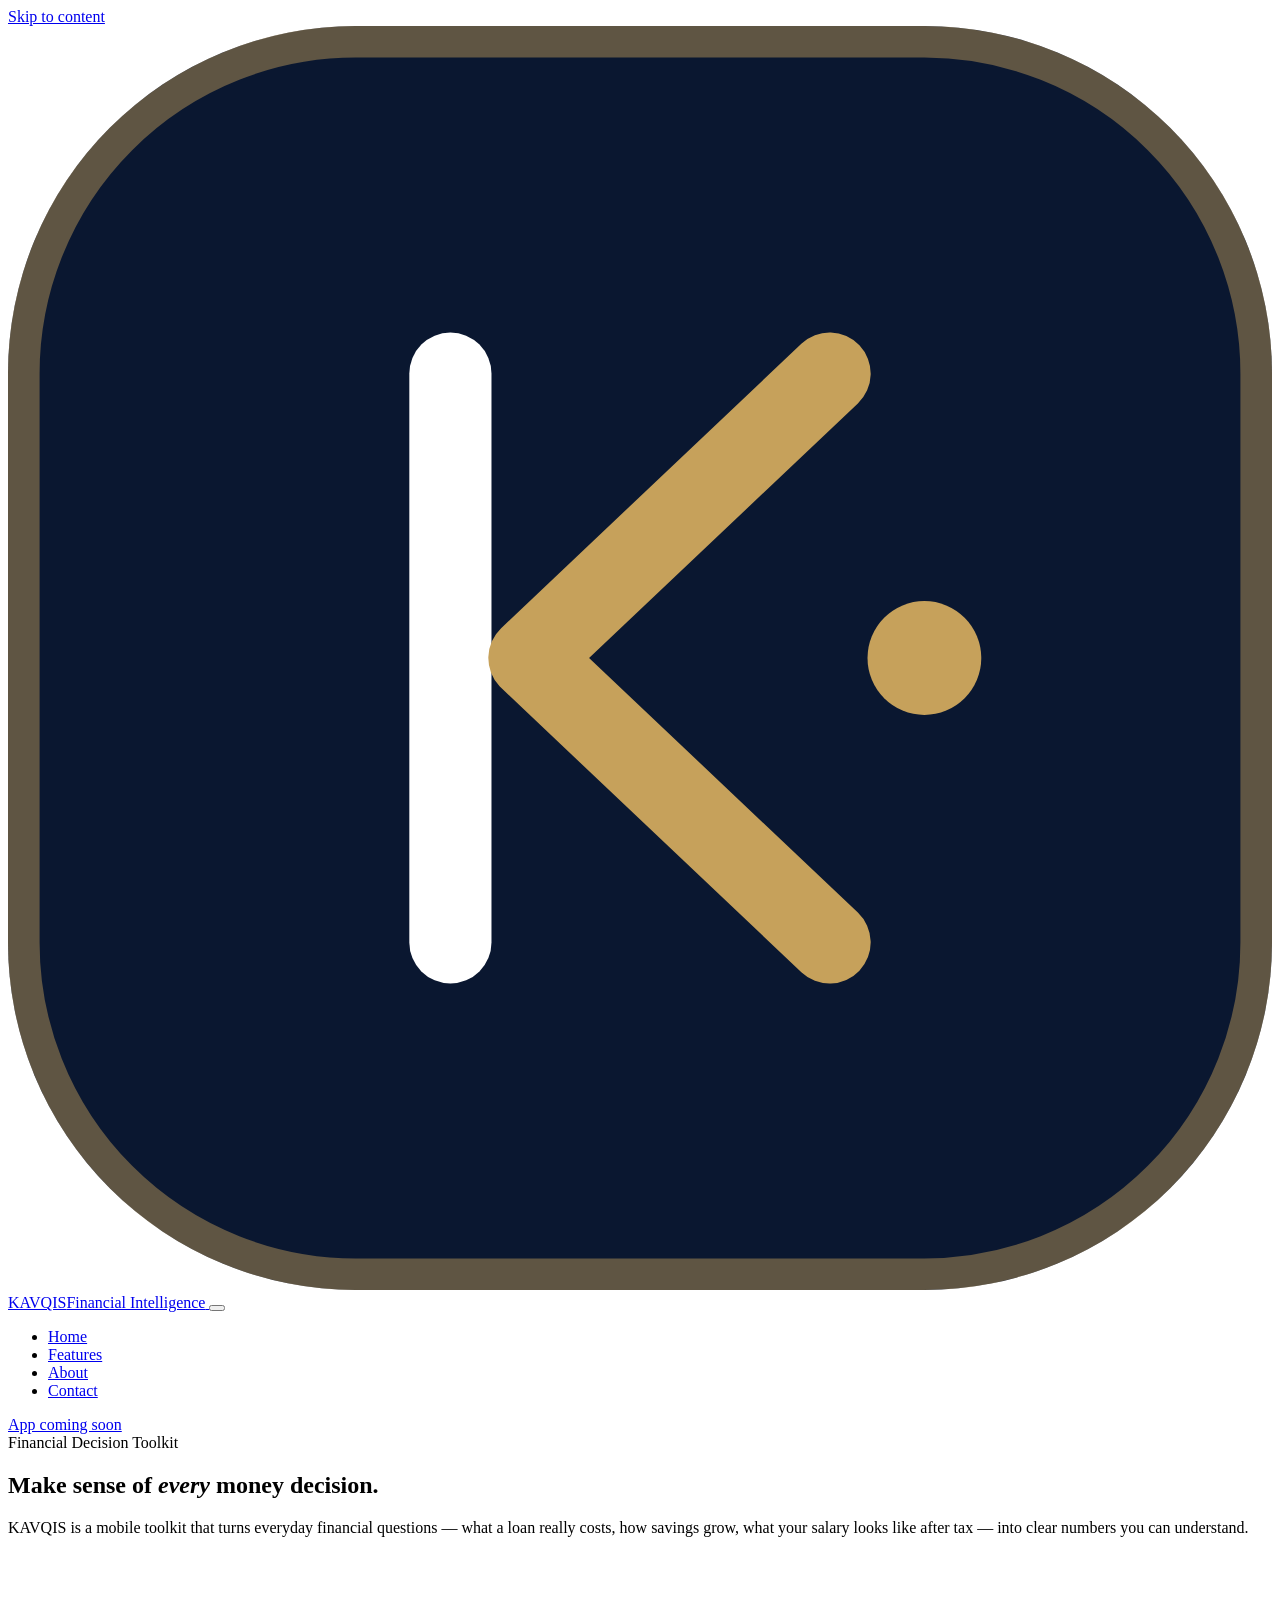
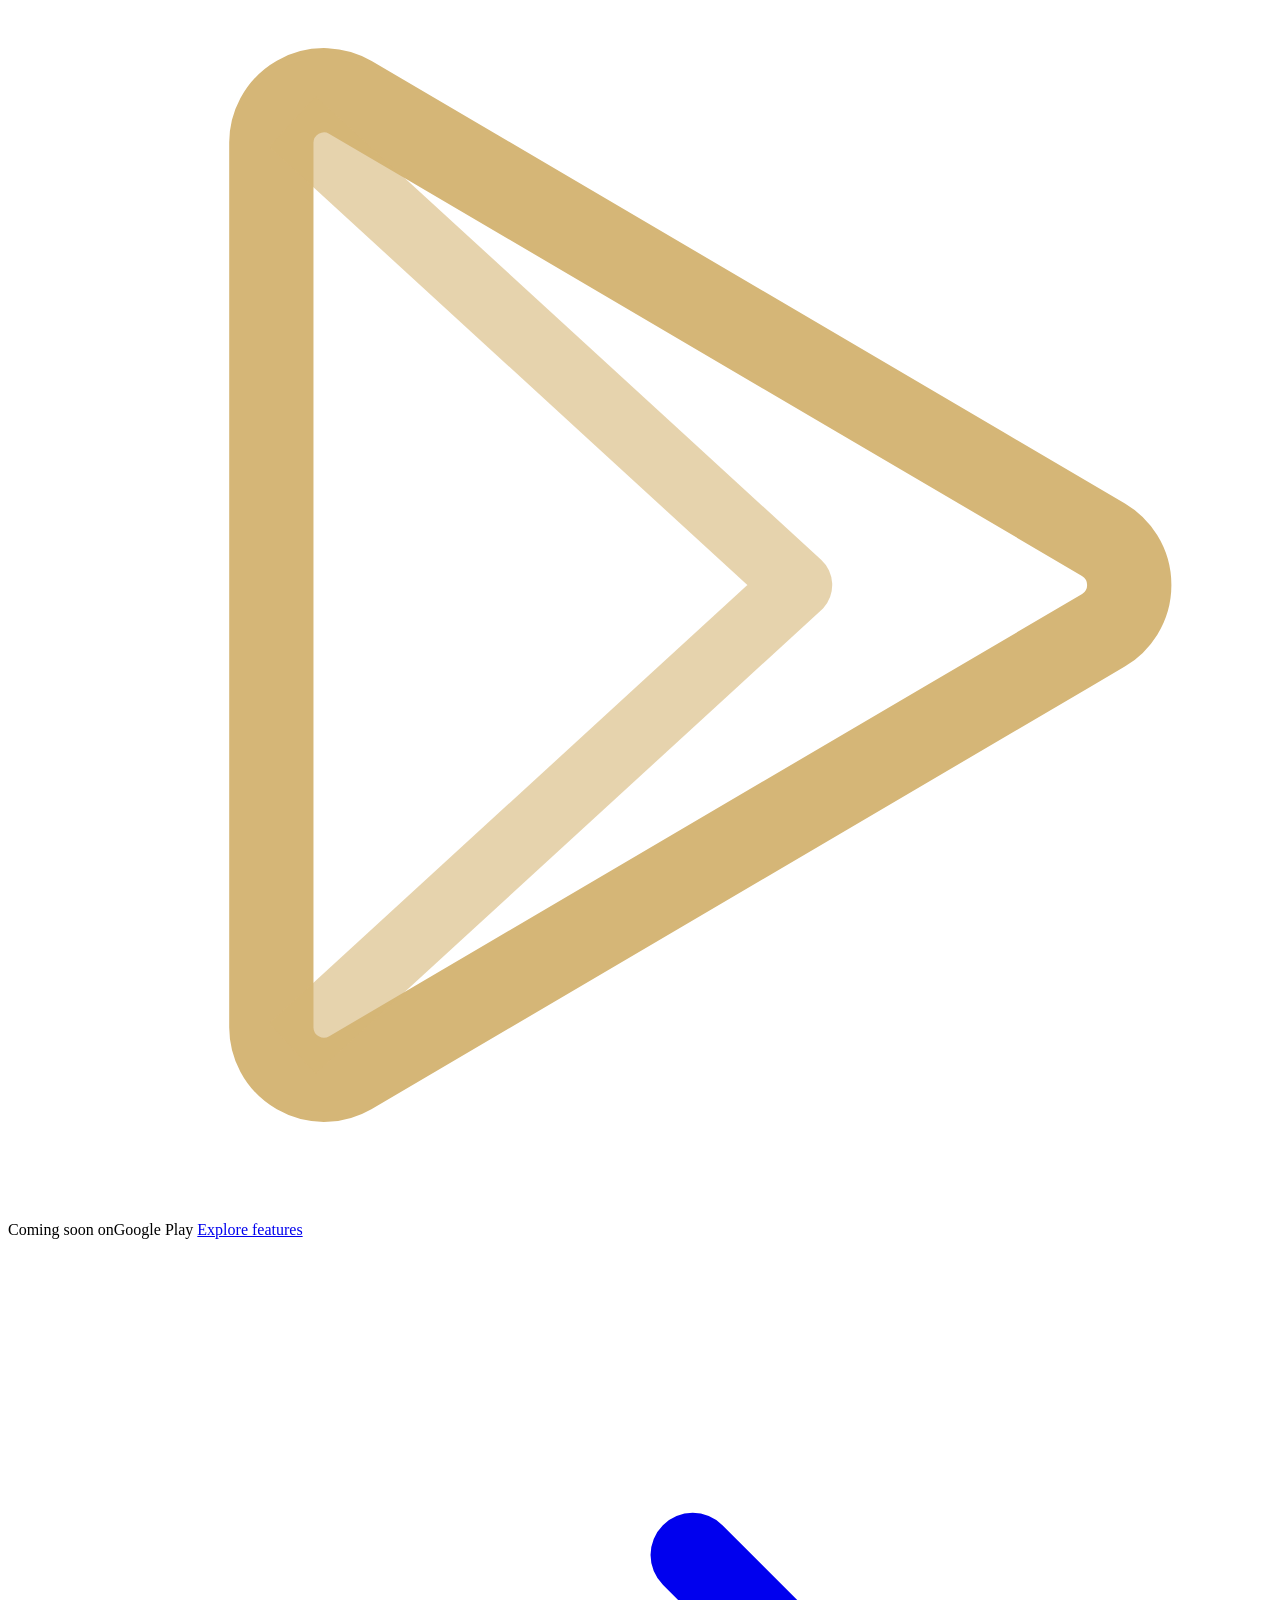
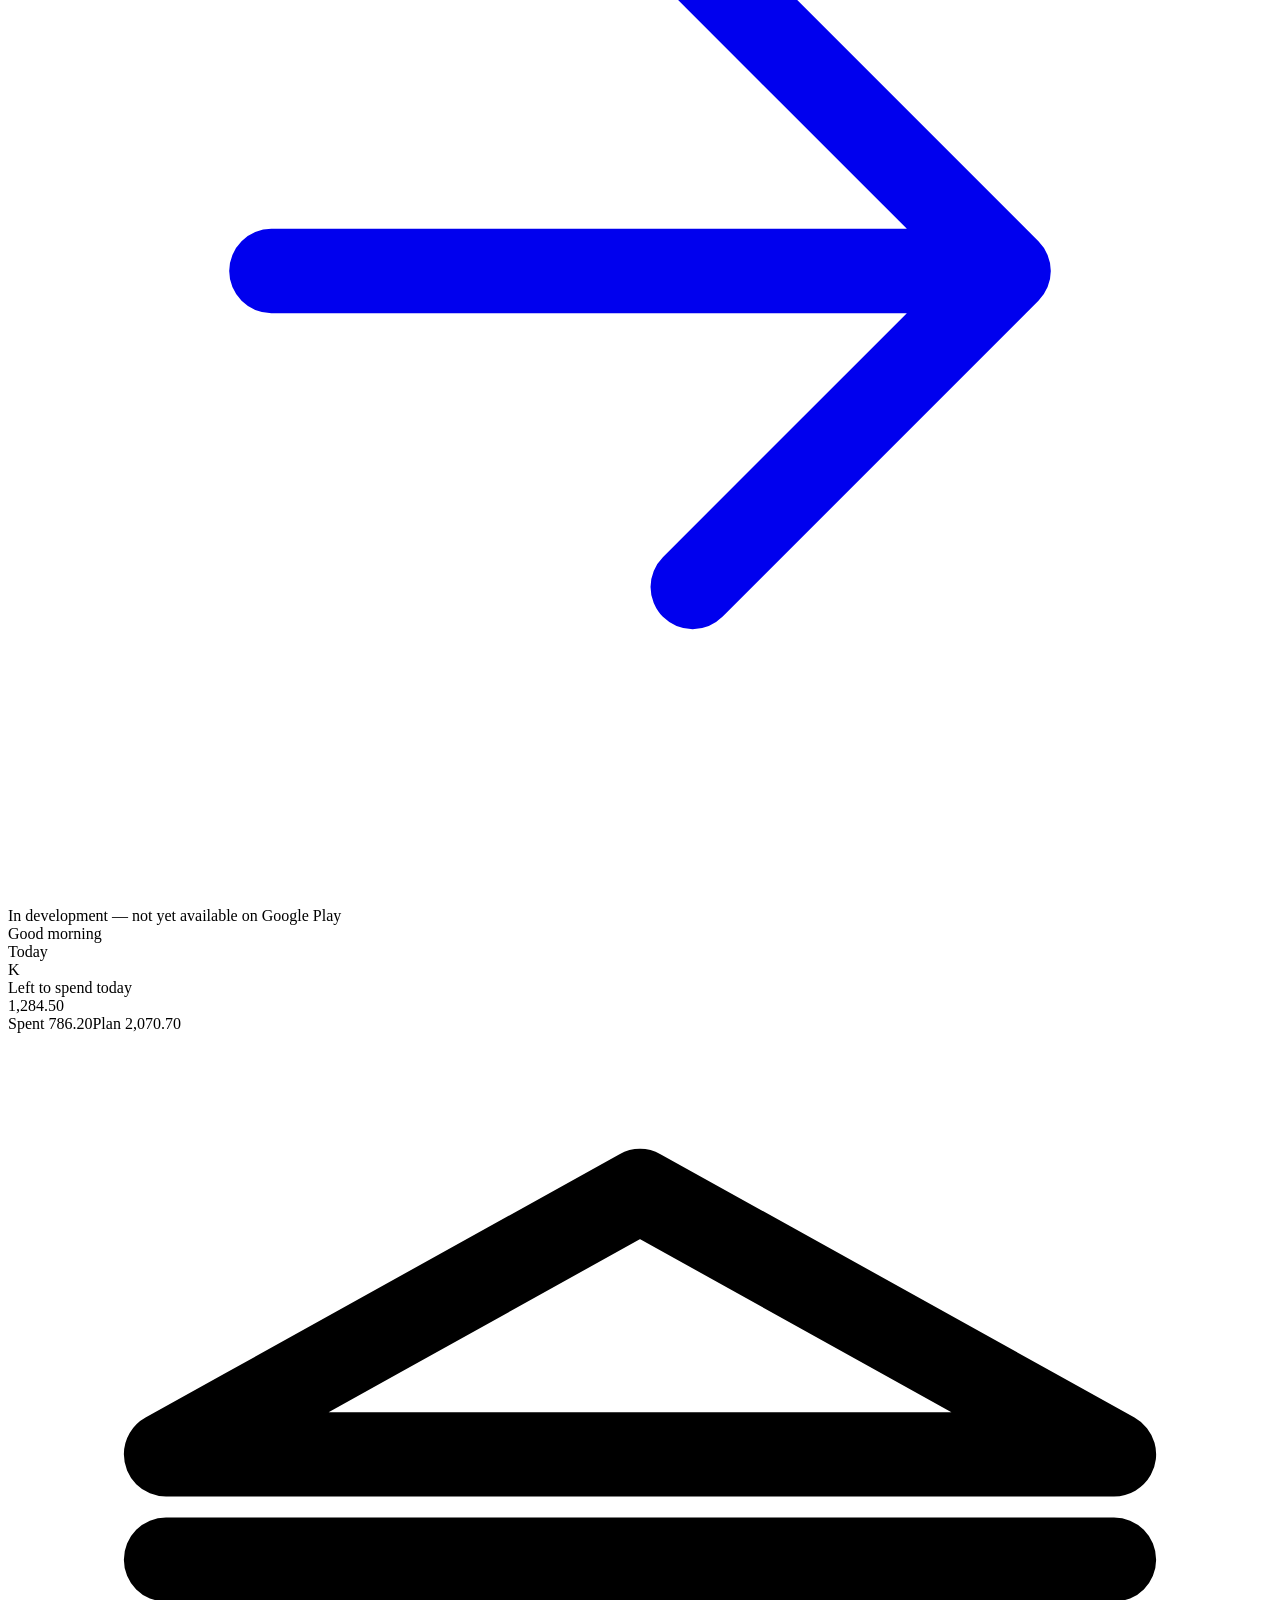
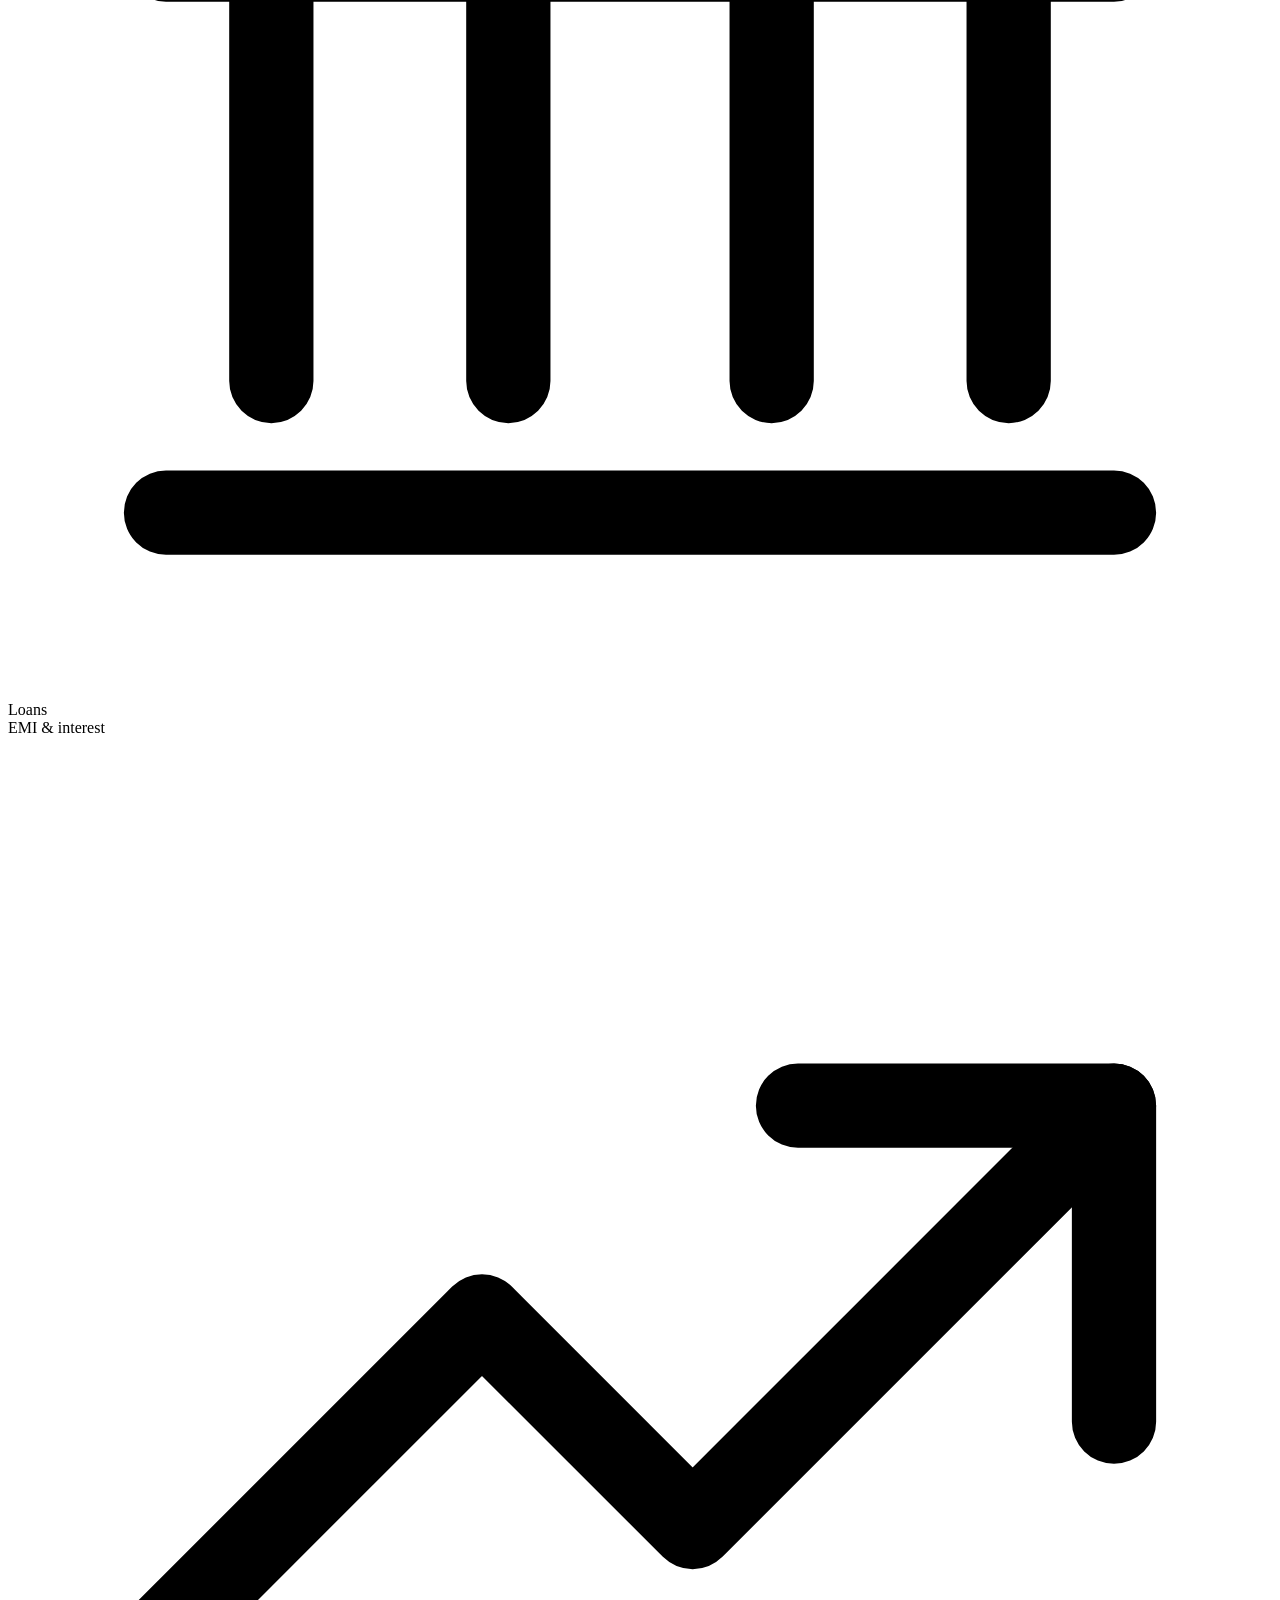
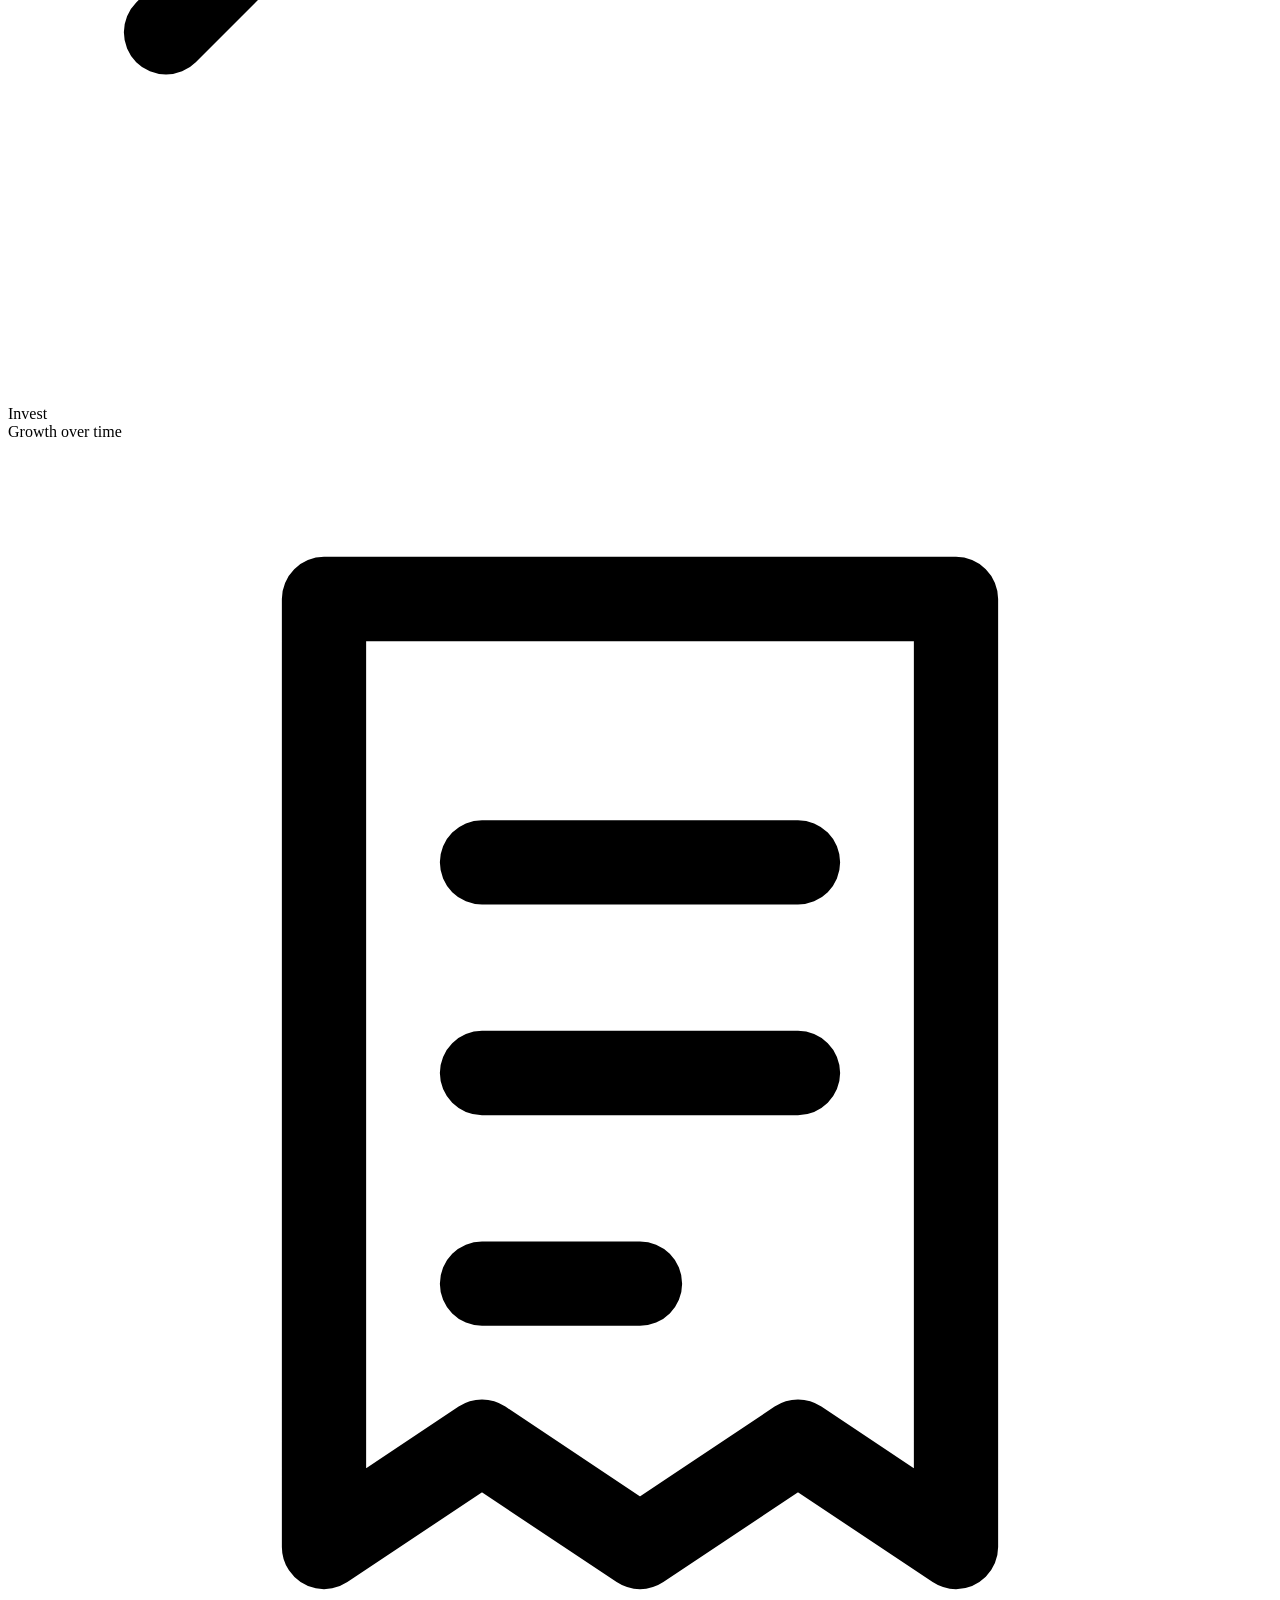
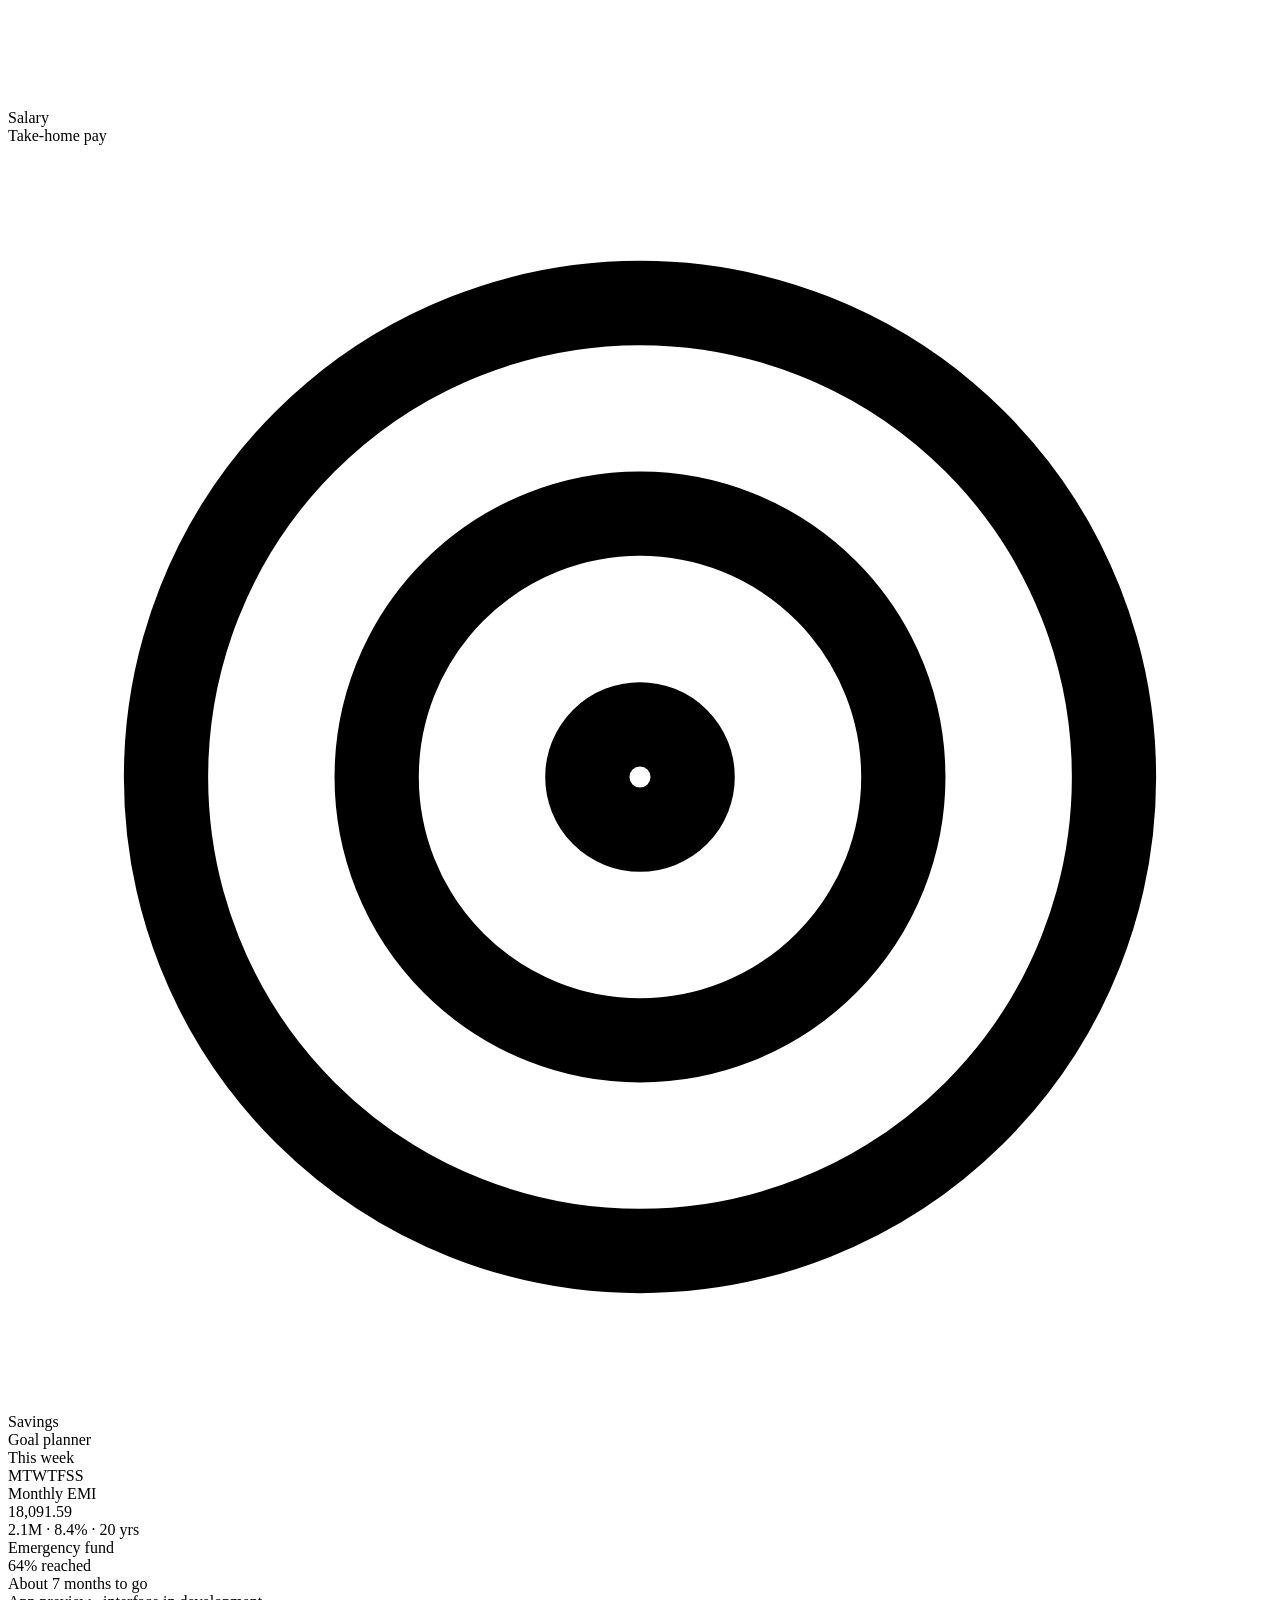
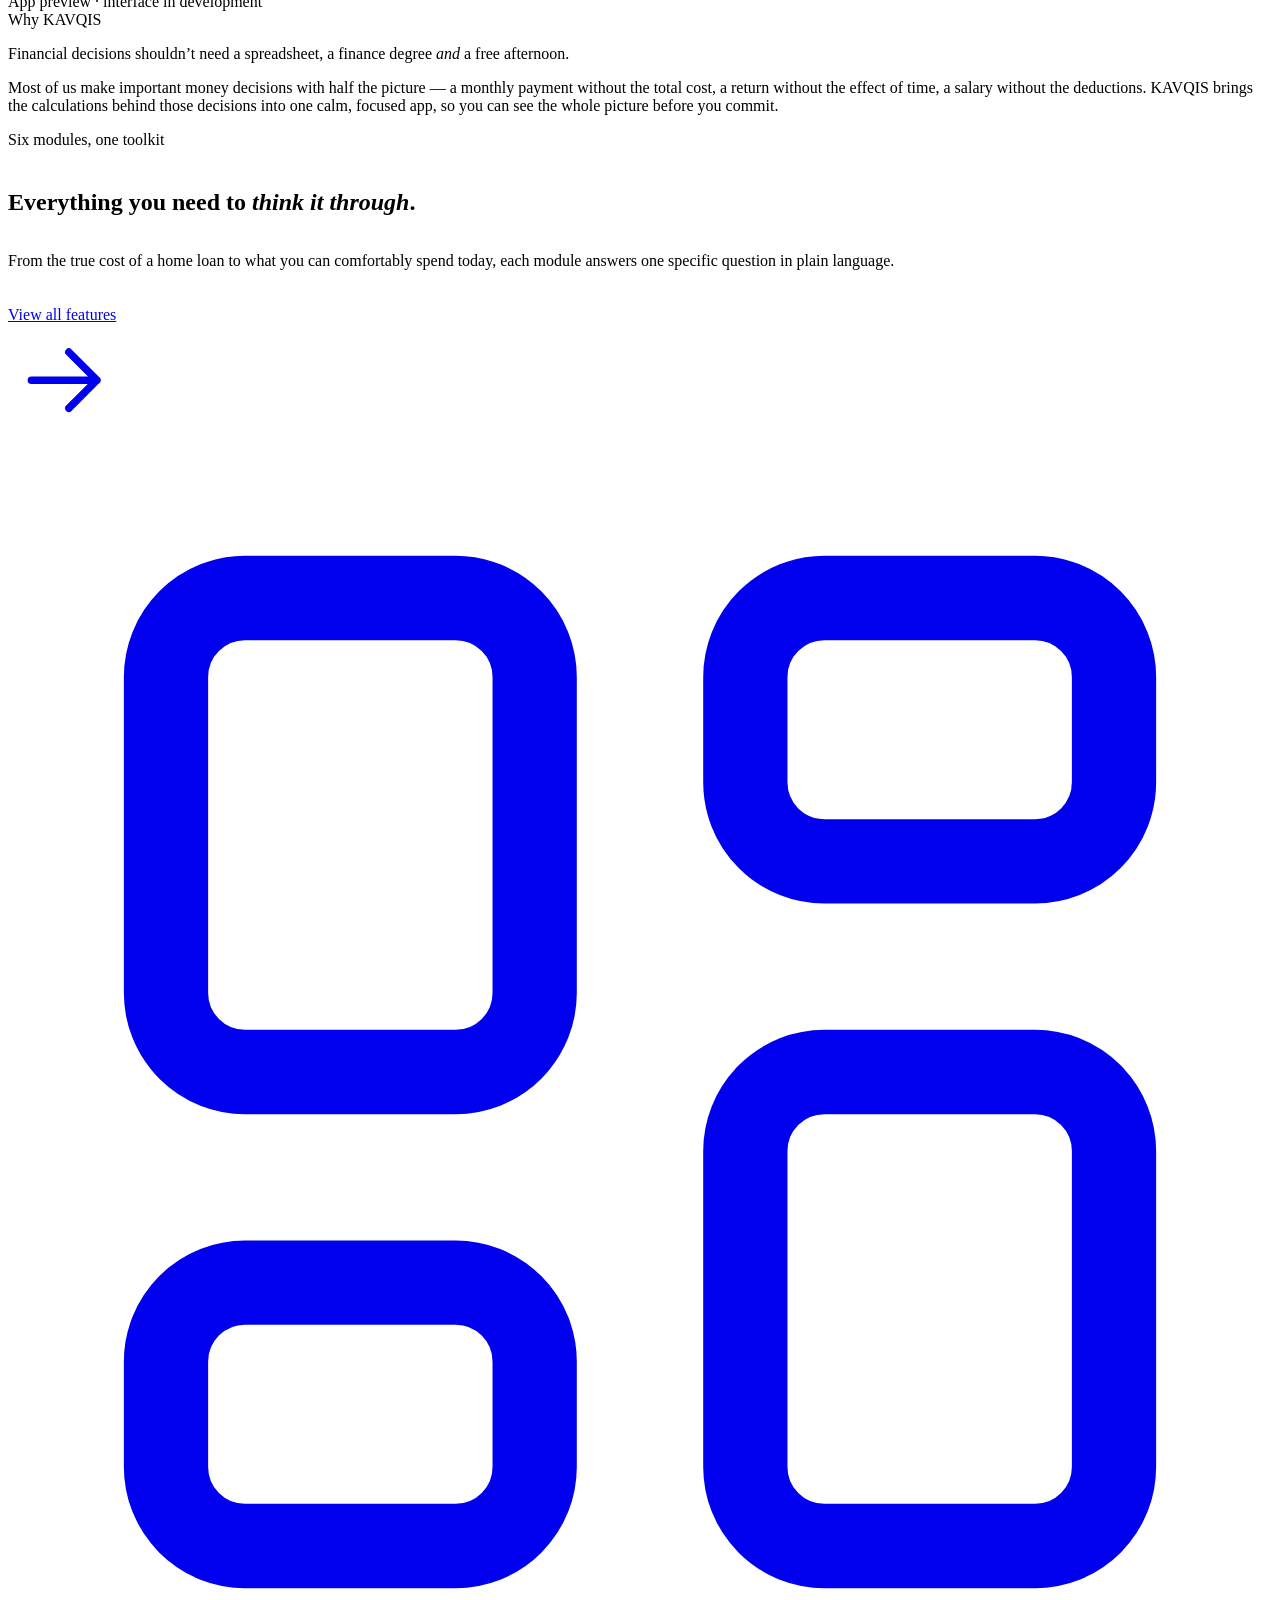
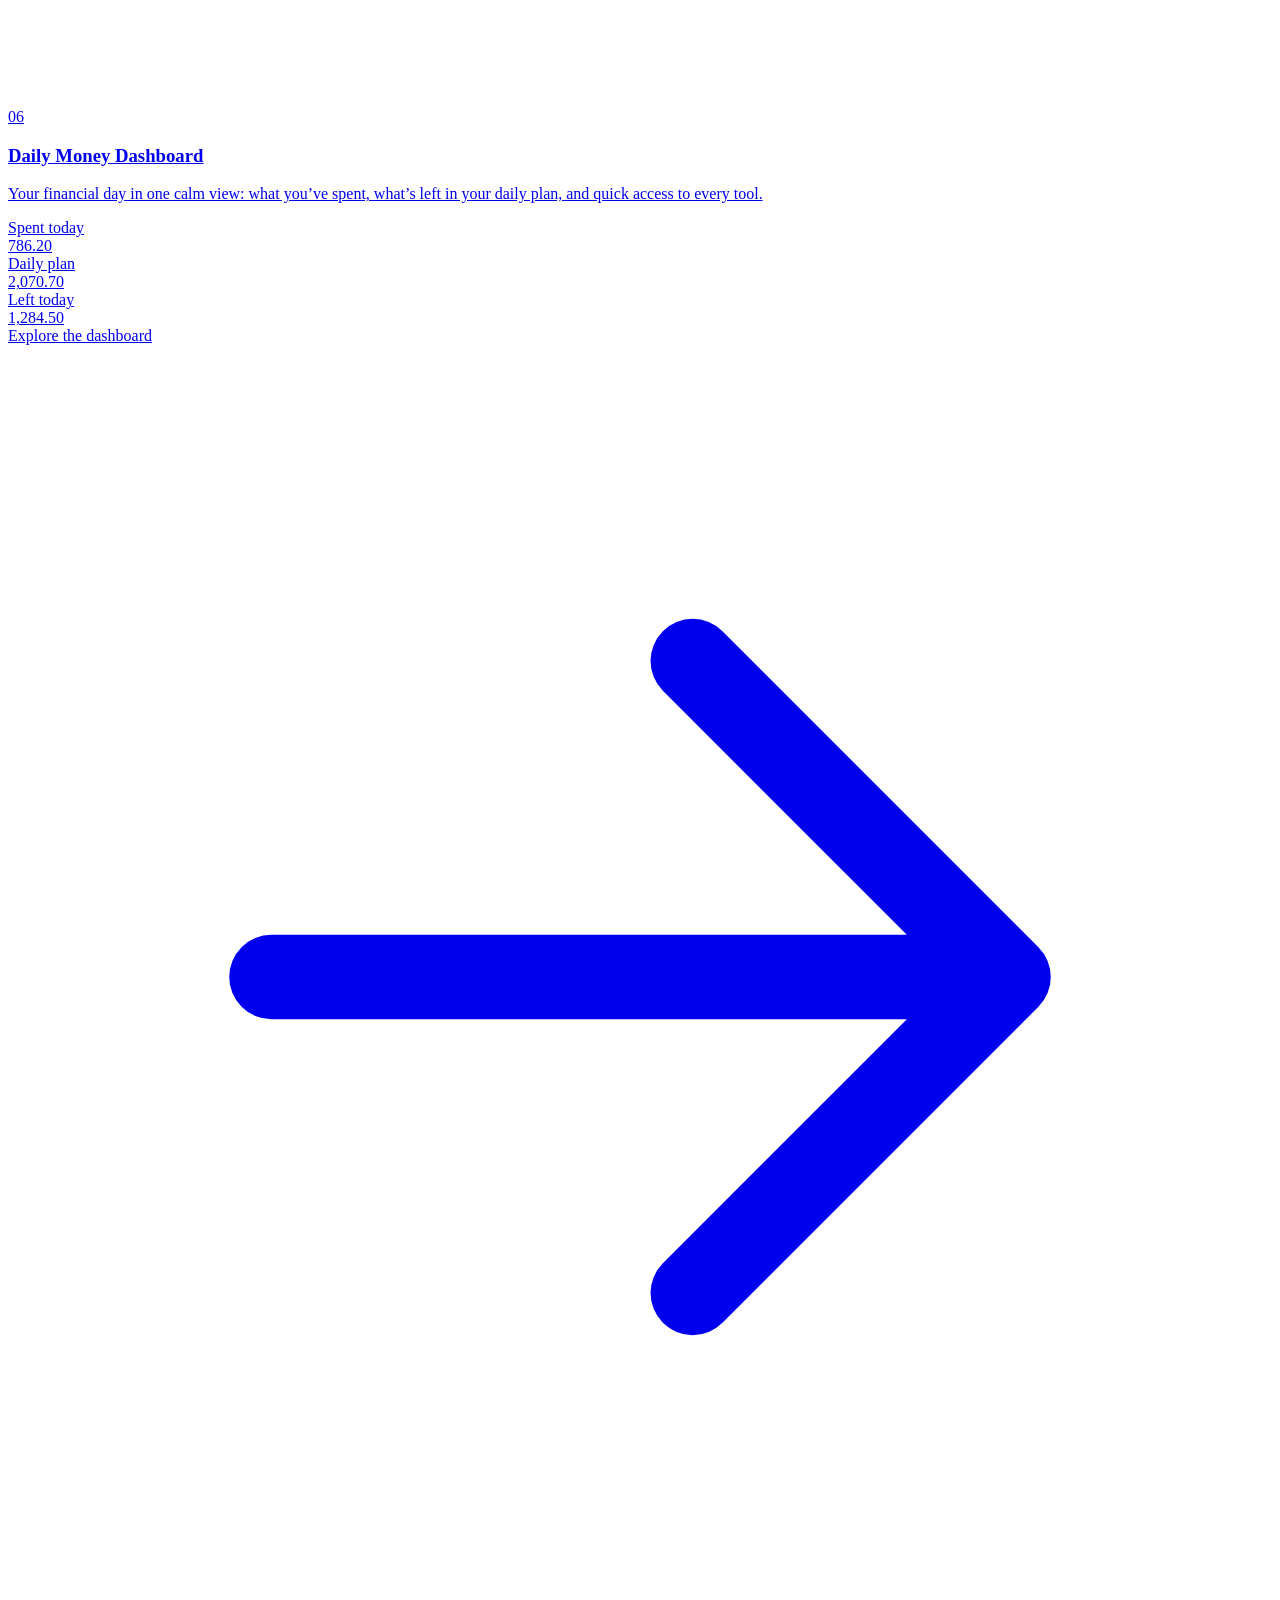
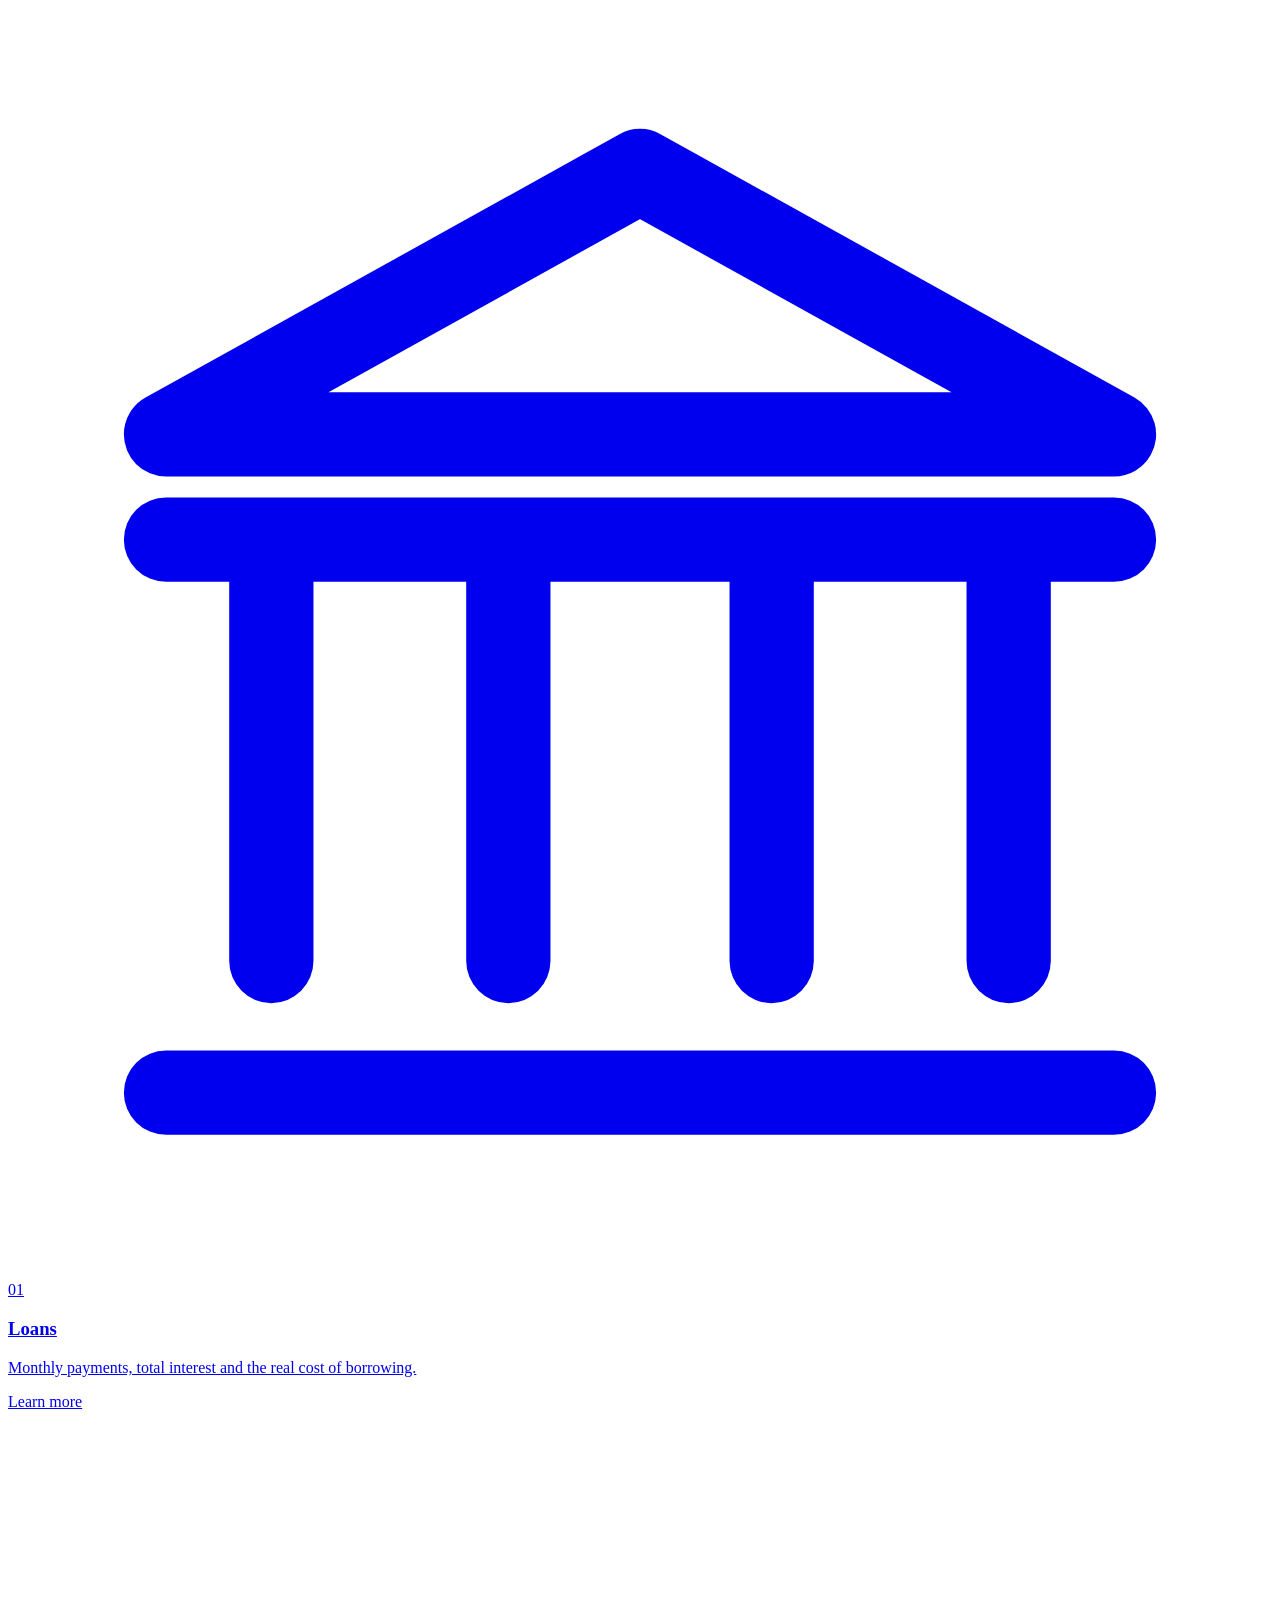
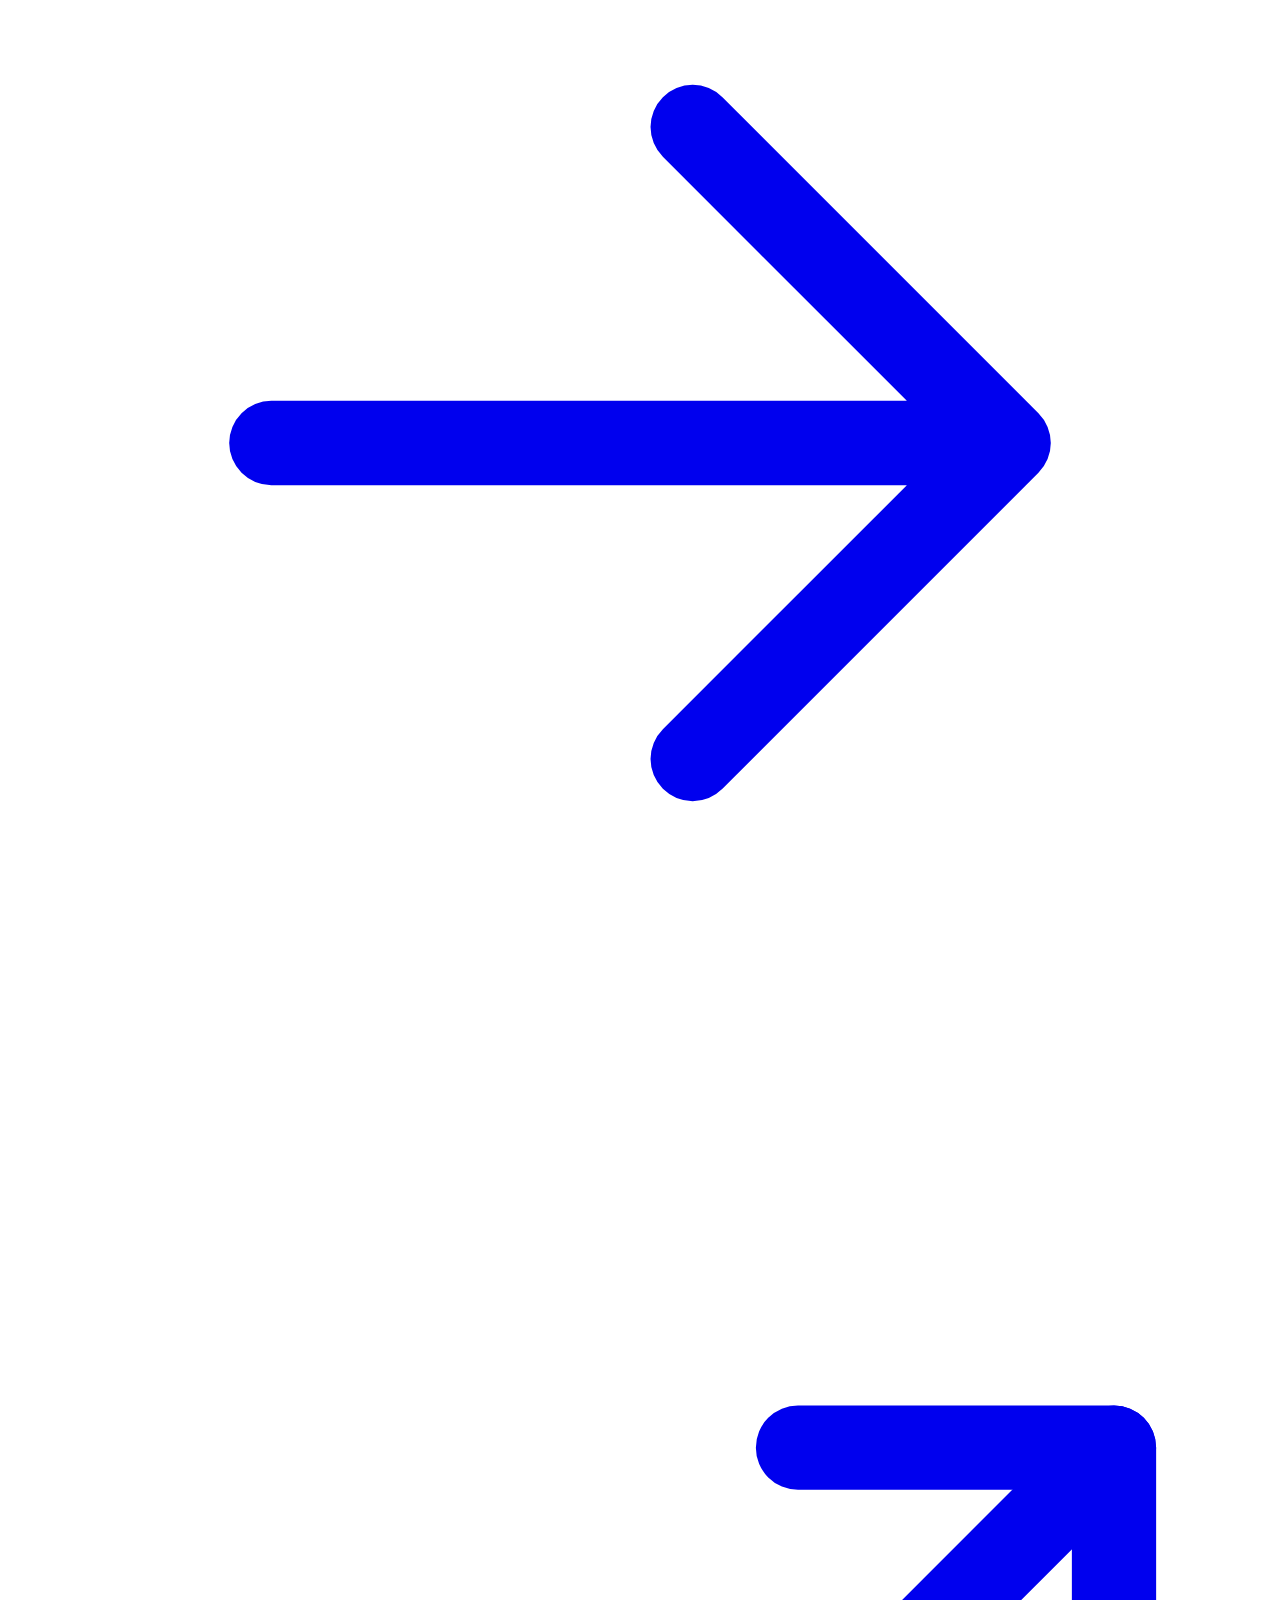
==== public/index.html @ 4e025ca1 "Initial commit via Netlify [skip ci]" ====
<!doctype html>
<html lang="en">
<head>
  <meta charset="utf-8">
  <meta name="viewport" content="width=device-width, initial-scale=1">
  <title>KAVQIS — Financial Intelligence | Financial Decision Toolkit</title>
  <meta name="description" content="KAVQIS is a Financial Decision Toolkit mobile app that helps you understand everyday financial decisions — loans, investments, salary and tax, savings and daily spending.">
  <link rel="canonical" href="https://kavqis-website.netlify.app/">
  <meta name="theme-color" content="#0a1730">
  <meta name="author" content="KAVQIS">
  <meta property="og:type" content="website">
  <meta property="og:site_name" content="KAVQIS">
  <meta property="og:title" content="KAVQIS — Financial Intelligence | Financial Decision Toolkit">
  <meta property="og:description" content="KAVQIS is a Financial Decision Toolkit mobile app that helps you understand everyday financial decisions — loans, investments, salary and tax, savings and daily spending.">
  <meta property="og:url" content="https://kavqis-website.netlify.app/">
  <meta property="og:locale" content="en">
  <meta name="twitter:card" content="summary">
  <meta name="twitter:title" content="KAVQIS — Financial Intelligence | Financial Decision Toolkit">
  <meta name="twitter:description" content="KAVQIS is a Financial Decision Toolkit mobile app that helps you understand everyday financial decisions — loans, investments, salary and tax, savings and daily spending.">
  <link rel="icon" href="/assets/favicon.svg" type="image/svg+xml">
  <link rel="preconnect" href="https://fonts.googleapis.com">
  <link rel="preconnect" href="https://fonts.gstatic.com" crossorigin>
  <link rel="stylesheet" href="https://fonts.googleapis.com/css2?family=Hanken+Grotesk:wght@400;500;600;700&family=IBM+Plex+Mono:wght@400;500&family=Instrument+Serif:ital@0;1&display=swap">
  <link rel="stylesheet" href="/assets/css/styles.css">
  <script>document.documentElement.classList.add("js");</script>
  <script src="/assets/js/main.js" defer></script>
  <script type="application/ld+json">
  {"@context":"https://schema.org","@graph":[
    {"@type":"Organization","@id":"https://kavqis-website.netlify.app/#organization","name":"KAVQIS","slogan":"Financial Intelligence","url":"https://kavqis-website.netlify.app/","email":"hellokavqis@gmail.com","logo":"https://kavqis-website.netlify.app/assets/favicon.svg"},
    {"@type":"WebSite","@id":"https://kavqis-website.netlify.app/#website","name":"KAVQIS","url":"https://kavqis-website.netlify.app/","publisher":{"@id":"https://kavqis-website.netlify.app/#organization"}}
  ]}
  </script>
</head>
<body>
<a class="skip-link" href="#main">Skip to content</a>
<header class="site-header">
  <div class="container">
    <a class="brand" href="/" aria-label="KAVQIS — Financial Intelligence, home">
      <svg class="brand__mark" viewBox="0 0 40 40" aria-hidden="true"><rect width="40" height="40" rx="11" fill="#0a1730"/><rect x="0.5" y="0.5" width="39" height="39" rx="10.5" fill="none" stroke="#c6a15b" stroke-opacity=".45"/><path d="M14 11v18" stroke="#ffffff" stroke-width="2.6" stroke-linecap="round"/><path d="M26 11 16.5 20 26 29" fill="none" stroke="#c6a15b" stroke-width="2.6" stroke-linecap="round" stroke-linejoin="round"/><circle cx="29" cy="20" r="1.8" fill="#c6a15b"/></svg>
      <span class="brand__text"><span class="brand__name">KAVQIS</span><span class="brand__tag">Financial Intelligence</span></span>
    </a>
    <button class="nav-toggle" type="button" aria-expanded="false" aria-controls="site-nav" aria-label="Open menu"><span></span><span></span><span></span></button>
    <nav class="nav" id="site-nav" aria-label="Main">
      <ul class="nav__list">
        <li><a class="nav__link" href="/" aria-current="page">Home</a></li>
        <li><a class="nav__link" href="/features">Features</a></li>
        <li><a class="nav__link" href="/about">About</a></li>
        <li><a class="nav__link" href="/contact">Contact</a></li>
      </ul>
      <a class="btn btn--gold nav__cta" href="/#get-the-app">App coming soon</a>
    </nav>
  </div>
</header>
<main id="main">
<section class="hero" aria-labelledby="hero-title">
  <div class="hero__bg" aria-hidden="true"></div>
  <div class="hero__grid-lines" aria-hidden="true"></div>
  <div class="container">
    <div class="hero__copy">
      <span class="eyebrow load-in" style="--i:0">Financial Decision Toolkit</span>
      <h1 class="display h1 hero__title" id="hero-title">
        <span class="line load-in" style="--i:1">Make sense</span>
        <span class="line load-in" style="--i:2">of <em>every</em></span>
        <span class="line load-in" style="--i:3">money decision.</span>
      </h1>
      <p class="lead load-in" style="--i:4">KAVQIS is a mobile toolkit that turns everyday financial questions — what a loan really costs, how savings grow, what your salary looks like after tax — into clear numbers you can understand.</p>
      <div class="hero__actions load-in" style="--i:5">
        <a class="play-badge is-soon" data-play-link aria-disabled="true" aria-label="KAVQIS is coming soon to Google Play">
  <!-- Google Play placeholder: set PLAY_STORE_URL in /assets/js/main.js to make this a live link -->
  <svg class="play-badge__icon" viewBox="0 0 24 24" aria-hidden="true"><path d="M5 3.6v16.8a1 1 0 0 0 1.5.86l14.3-8.4a1 1 0 0 0 0-1.72L6.5 2.74A1 1 0 0 0 5 3.6z" fill="none" stroke="#d5b677" stroke-width="1.6" stroke-linejoin="round"/><path d="M5.4 3.2 15 12l-9.6 8.8" fill="none" stroke="#d5b677" stroke-width="1.3" stroke-linejoin="round" opacity=".6"/></svg>
  <span class="play-badge__text"><span class="play-badge__top">Coming soon on</span><span class="play-badge__main">Google Play</span></span>
</a>
        <a class="btn btn--ghost" href="/features">Explore features <svg class="arrow" viewBox="0 0 24 24" fill="none" stroke="currentColor" stroke-width="1.6" stroke-linecap="round" stroke-linejoin="round" aria-hidden="true"><path d="M5 12h14M13 6l6 6-6 6"/></svg></a>
      </div>
      <span class="availability-note load-in" style="--i:6" data-play-note>In development — not yet available on Google Play</span>
    </div>

    <div class="device-stage load-in" style="--i:3" aria-label="Illustrative preview of the KAVQIS app's daily dashboard" role="img">
      <div class="device-stage__ring" aria-hidden="true"></div>
      <div class="phone" aria-hidden="true">
        <div class="phone__screen">
          <div class="phone__notch"></div>
          <div class="app-top">
            <div>
              <div class="app-top__hello">Good morning</div>
              <div class="app-top__title">Today</div>
            </div>
            <div class="app-avatar">K</div>
          </div>
          <div class="app-card app-card--gold">
            <div class="app-label">Left to spend today</div>
            <div class="app-big"><span data-count="1284.5" data-digits="2">1,284.50</span></div>
            <div class="app-meter"><span></span></div>
            <div class="app-meter-legend"><span>Spent 786.20</span><span>Plan 2,070.70</span></div>
          </div>
          <div class="app-grid">
            <div class="app-tile"><div class="app-tile__icon"><svg viewBox="0 0 24 24" fill="none" stroke="currentColor" stroke-width="1.6" stroke-linecap="round" stroke-linejoin="round" aria-hidden="true"><path d="M3 10h18M5 10v8M9.5 10v8M14.5 10v8M19 10v8M3 20.5h18M12 3l9 5H3z"/></svg></div><div class="app-tile__name">Loans</div><div class="app-tile__hint">EMI &amp; interest</div></div>
            <div class="app-tile"><div class="app-tile__icon"><svg viewBox="0 0 24 24" fill="none" stroke="currentColor" stroke-width="1.6" stroke-linecap="round" stroke-linejoin="round" aria-hidden="true"><path d="M3 17l6-6 4 4 8-8"/><path d="M15 7h6v6"/></svg></div><div class="app-tile__name">Invest</div><div class="app-tile__hint">Growth over time</div></div>
            <div class="app-tile"><div class="app-tile__icon"><svg viewBox="0 0 24 24" fill="none" stroke="currentColor" stroke-width="1.6" stroke-linecap="round" stroke-linejoin="round" aria-hidden="true"><path d="M6 3h12v18l-3-2-3 2-3-2-3 2z"/><path d="M9 8h6M9 12h6M9 16h3"/></svg></div><div class="app-tile__name">Salary</div><div class="app-tile__hint">Take-home pay</div></div>
            <div class="app-tile"><div class="app-tile__icon"><svg viewBox="0 0 24 24" fill="none" stroke="currentColor" stroke-width="1.6" stroke-linecap="round" stroke-linejoin="round" aria-hidden="true"><circle cx="12" cy="12" r="9"/><circle cx="12" cy="12" r="5"/><circle cx="12" cy="12" r="1"/></svg></div><div class="app-tile__name">Savings</div><div class="app-tile__hint">Goal planner</div></div>
          </div>
          <div class="app-card">
            <div class="app-label">This week</div>
            <div class="app-bars"><span></span><span></span><span></span><span></span><span></span><span></span><span></span></div>
            <div class="app-days"><span>M</span><span>T</span><span>W</span><span>T</span><span>F</span><span>S</span><span>S</span></div>
          </div>
        </div>
      </div>
      <div class="float-card float-card--a" aria-hidden="true">
        <div class="float-card__label">Monthly EMI</div>
        <div class="float-card__value">18,091.59</div>
        <div class="float-card__sub">2.1M · 8.4% · 20 yrs</div>
      </div>
      <div class="float-card float-card--b" aria-hidden="true">
        <div class="float-card__label">Emergency fund</div>
        <div class="float-card__value">64% reached</div>
        <span class="float-card__chip">About 7 months to go</span>
      </div>
      <div class="device-caption">App preview · interface in development</div>
    </div>
  </div>
</section>

<section class="section--navy statement" aria-labelledby="why-title">
  <div class="navy-texture" aria-hidden="true"></div>
  <div class="container statement__inner">
    <div class="reveal"><span class="eyebrow" id="why-title">Why KAVQIS</span></div>
    <div>
      <p class="statement__quote reveal">Financial decisions shouldn’t need a spreadsheet, a finance degree <em>and</em> a free afternoon.</p>
      <p class="statement__body reveal" style="--d:1">Most of us make important money decisions with half the picture — a monthly payment without the total cost, a return without the effect of time, a salary without the deductions. KAVQIS brings the calculations behind those decisions into one calm, focused app, so you can see the whole picture before you commit.</p>
    </div>
  </div>
</section>

<section class="section" aria-labelledby="modules-title">
  <div class="container">
    <div class="section-head section-head--split">
      <div class="reveal" style="display:grid;gap:1.25rem">
        <span class="eyebrow">Six modules, one toolkit</span>
        <h2 class="display h2" id="modules-title">Everything you need to <em>think it through</em>.</h2>
      </div>
      <div class="reveal" style="--d:1;display:grid;gap:1.25rem;justify-items:start">
        <p class="lead">From the true cost of a home loan to what you can comfortably spend today, each module answers one specific question in plain language.</p>
        <a class="text-link" href="/features">View all features <svg viewBox="0 0 24 24" fill="none" stroke="currentColor" stroke-width="1.6" stroke-linecap="round" stroke-linejoin="round" aria-hidden="true"><path d="M5 12h14M13 6l6 6-6 6"/></svg></a>
      </div>
    </div>

    <div class="bento">
      <a class="bento__item bento__item--feature reveal" href="/features#dashboard">
        <div class="bento__top"><span class="icon-chip"><svg viewBox="0 0 24 24" fill="none" stroke="currentColor" stroke-width="1.6" stroke-linecap="round" stroke-linejoin="round" aria-hidden="true"><rect x="3" y="3" width="7" height="9" rx="1.5"/><rect x="14" y="3" width="7" height="5" rx="1.5"/><rect x="14" y="12" width="7" height="9" rx="1.5"/><rect x="3" y="16" width="7" height="5" rx="1.5"/></svg></span><span class="bento__num">06</span></div>
        <h3 class="bento__title">Daily Money Dashboard</h3>
        <p class="bento__text">Your financial day in one calm view: what you’ve spent, what’s left in your daily plan, and quick access to every tool.</p>
        <div class="mini-dash" aria-hidden="true">
          <div class="mini-dash__cell"><div class="app-label">Spent today</div><div class="mini-dash__val">786.20</div></div>
          <div class="mini-dash__cell"><div class="app-label">Daily plan</div><div class="mini-dash__val">2,070.70</div></div>
          <div class="mini-dash__cell"><div class="app-label">Left today</div><div class="mini-dash__val" style="color:var(--gold-400)">1,284.50</div></div>
        </div>
        <span class="bento__more">Explore the dashboard <svg viewBox="0 0 24 24" fill="none" stroke="currentColor" stroke-width="1.6" stroke-linecap="round" stroke-linejoin="round" aria-hidden="true"><path d="M5 12h14M13 6l6 6-6 6"/></svg></span>
      </a>
      <a class="bento__item reveal" style="--d:1" href="/features#loans">
        <div class="bento__top"><span class="icon-chip"><svg viewBox="0 0 24 24" fill="none" stroke="currentColor" stroke-width="1.6" stroke-linecap="round" stroke-linejoin="round" aria-hidden="true"><path d="M3 10h18M5 10v8M9.5 10v8M14.5 10v8M19 10v8M3 20.5h18M12 3l9 5H3z"/></svg></span><span class="bento__num">01</span></div>
        <h3 class="bento__title">Loans</h3>
        <p class="bento__text">Monthly payments, total interest and the real cost of borrowing.</p>
        <span class="bento__more">Learn more <svg viewBox="0 0 24 24" fill="none" stroke="currentColor" stroke-width="1.6" stroke-linecap="round" stroke-linejoin="round" aria-hidden="true"><path d="M5 12h14M13 6l6 6-6 6"/></svg></span>
      </a>
      <a class="bento__item reveal" style="--d:2" href="/features#investments">
        <div class="bento__top"><span class="icon-chip"><svg viewBox="0 0 24 24" fill="none" stroke="currentColor" stroke-width="1.6" stroke-linecap="round" stroke-linejoin="round" aria-hidden="true"><path d="M3 17l6-6 4 4 8-8"/><path d="M15 7h6v6"/></svg></span><span class="bento__num">02</span></div>
        <h3 class="bento__title">Investments</h3>
        <p class="bento__text">How regular contributions and time compound into future value.</p>
        <span class="bento__more">Learn more <svg viewBox="0 0 24 24" fill="none" stroke="currentColor" stroke-width="1.6" stroke-linecap="round" stroke-linejoin="round" aria-hidden="true"><path d="M5 12h14M13 6l6 6-6 6"/></svg></span>
      </a>
      <a class="bento__item reveal" href="/features#salary-tax">
        <div class="bento__top"><span class="icon-chip"><svg viewBox="0 0 24 24" fill="none" stroke="currentColor" stroke-width="1.6" stroke-linecap="round" stroke-linejoin="round" aria-hidden="true"><path d="M6 3h12v18l-3-2-3 2-3-2-3 2z"/><path d="M9 8h6M9 12h6M9 16h3"/></svg></span><span class="bento__num">03</span></div>
        <h3 class="bento__title">Salary &amp; Tax</h3>
        <p class="bento__text">From gross pay to take-home, with every deduction made visible.</p>
        <span class="bento__more">Learn more <svg viewBox="0 0 24 24" fill="none" stroke="currentColor" stroke-width="1.6" stroke-linecap="round" stroke-linejoin="round" aria-hidden="true"><path d="M5 12h14M13 6l6 6-6 6"/></svg></span>
      </a>
      <a class="bento__item reveal" style="--d:1" href="/features#savings">
        <div class="bento__top"><span class="icon-chip"><svg viewBox="0 0 24 24" fill="none" stroke="currentColor" stroke-width="1.6" stroke-linecap="round" stroke-linejoin="round" aria-hidden="true"><circle cx="12" cy="12" r="9"/><circle cx="12" cy="12" r="5"/><circle cx="12" cy="12" r="1"/></svg></span><span class="bento__num">04</span></div>
        <h3 class="bento__title">Savings</h3>
        <p class="bento__text">Turn a goal into a monthly plan and a realistic timeline.</p>
        <span class="bento__more">Learn more <svg viewBox="0 0 24 24" fill="none" stroke="currentColor" stroke-width="1.6" stroke-linecap="round" stroke-linejoin="round" aria-hidden="true"><path d="M5 12h14M13 6l6 6-6 6"/></svg></span>
      </a>
      <a class="bento__item reveal" style="--d:2" href="/features#smart-tools">
        <div class="bento__top"><span class="icon-chip"><svg viewBox="0 0 24 24" fill="none" stroke="currentColor" stroke-width="1.6" stroke-linecap="round" stroke-linejoin="round" aria-hidden="true"><rect x="5" y="3" width="14" height="18" rx="2"/><path d="M8 7h8M8 11h.01M12 11h.01M16 11h.01M8 14.5h.01M12 14.5h.01M16 14.5h.01M8 18h.01M12 18h.01M16 18h.01"/></svg></span><span class="bento__num">05</span></div>
        <h3 class="bento__title">Smart Tools</h3>
        <p class="bento__text">Quick calculators for percentages, discounts, inflation and more.</p>
        <span class="bento__more">Learn more <svg viewBox="0 0 24 24" fill="none" stroke="currentColor" stroke-width="1.6" stroke-linecap="round" stroke-linejoin="round" aria-hidden="true"><path d="M5 12h14M13 6l6 6-6 6"/></svg></span>
      </a>
    </div>
  </div>
</section>

<section class="section section--paper" aria-labelledby="how-title">
  <div class="container">
    <div class="section-head reveal">
      <span class="eyebrow">How it works</span>
      <h2 class="display h2" id="how-title">Three steps from question to <em>clarity</em>.</h2>
    </div>
    <ol class="steps">
      <li class="step reveal">
        <span class="step__num">STEP 01</span>
        <h3 class="step__title">Pick the question</h3>
        <p class="step__text">Choose a module — a loan, an investment, your salary, a savings goal, or a quick everyday calculation.</p>
      </li>
      <li class="step reveal" style="--d:1">
        <span class="step__num">STEP 02</span>
        <h3 class="step__title">Enter your numbers</h3>
        <p class="step__text">Use your own figures. Every input is labelled in plain language, with no jargon to decode.</p>
      </li>
      <li class="step reveal" style="--d:2">
        <span class="step__num">STEP 03</span>
        <h3 class="step__title">See the whole picture</h3>
        <p class="step__text">Get a clear breakdown of totals, timelines and trade-offs, then adjust any input to see how the outcome changes.</p>
      </li>
    </ol>
  </div>
</section>

<section class="section" aria-labelledby="try-title">
  <div class="container">
    <div class="section-head section-head--split">
      <div class="reveal" style="display:grid;gap:1.25rem">
        <span class="eyebrow">Try the thinking</span>
        <h2 class="display h2" id="try-title">What does a loan <em>really</em> cost?</h2>
      </div>
      <p class="lead reveal" style="--d:1">Move the sliders to see how amount, rate and term shape a monthly payment, and how much of what you repay is interest. It’s a small taste of how KAVQIS approaches every calculation.</p>
    </div>

    <div class="estimator reveal" id="estimator">
      <div class="estimator__inputs">
        <div class="range-field">
          <div class="range-field__head"><label for="est-amount">Loan amount</label><output class="range-field__value" for="est-amount" data-out="amount">1,500,000</output></div>
          <input type="range" id="est-amount" min="50000" max="5000000" step="10000" value="1500000">
          <div class="range-field__scale mono"><span>50K</span><span>5M</span></div>
        </div>
        <div class="range-field">
          <div class="range-field__head"><label for="est-rate">Annual interest rate</label><output class="range-field__value" for="est-rate" data-out="rate">9.5%</output></div>
          <input type="range" id="est-rate" min="1" max="20" step="0.1" value="9.5">
          <div class="range-field__scale mono"><span>1%</span><span>20%</span></div>
        </div>
        <div class="range-field">
          <div class="range-field__head"><label for="est-years">Loan term</label><output class="range-field__value" for="est-years" data-out="years">15 years</output></div>
          <input type="range" id="est-years" min="1" max="30" step="1" value="15">
          <div class="range-field__scale mono"><span>1 yr</span><span>30 yrs</span></div>
        </div>
        <p class="notice" style="margin-top:0.5rem"><svg viewBox="0 0 24 24" fill="none" stroke="currentColor" stroke-width="1.6" stroke-linecap="round" stroke-linejoin="round" aria-hidden="true"><circle cx="12" cy="12" r="9"/><path d="M12 8h.01M11 12h1v5h1"/></svg><span>Amounts are shown without a currency so the example works wherever you are. The app lets you work with your own figures.</span></p>
      </div>
      <div class="estimator__results" aria-live="polite">
        <div class="result-main">
          <div class="app-label">Estimated monthly payment</div>
          <div class="result-main__value" data-out="monthly">15,663</div>
          <div class="result-main__unit">per month</div>
        </div>
        <dl class="result-rows">
          <div class="result-row"><dt>Principal</dt><dd data-out="principal">1,500,000</dd></div>
          <div class="result-row"><dt>Total interest</dt><dd data-out="interest">1,319,407</dd></div>
          <div class="result-row"><dt>Total repayable</dt><dd data-out="total">2,819,407</dd></div>
        </dl>
        <div>
          <div class="split-bar" aria-hidden="true"><span class="split-bar__p" style="width:53%"></span><span class="split-bar__i" style="width:47%"></span></div>
          <div class="split-legend">
            <span><i style="background:#fff"></i>Principal</span>
            <span><i style="background:var(--gold-500)"></i>Interest · <strong data-out="share">46.8%</strong> of total</span>
          </div>
        </div>
        <p class="estimator__note">Illustrative estimate using a standard fixed-rate repayment formula. Real loans can include fees, rate changes and lender-specific terms. <a href="/disclaimer">Read the disclaimer</a>.</p>
      </div>
    </div>
  </div>
</section>

<section class="section section--paper" aria-labelledby="principles-title">
  <div class="container principles">
    <div class="principles__head reveal">
      <span class="eyebrow">Our principles</span>
      <h2 class="display h2" id="principles-title">Built on <em>clarity</em>, not complexity.</h2>
      <p class="lead">KAVQIS is designed to help you understand, not to sell, push or persuade.</p>
      <div><a class="btn btn--ghost" href="/about">Read about our vision <svg class="arrow" viewBox="0 0 24 24" fill="none" stroke="currentColor" stroke-width="1.6" stroke-linecap="round" stroke-linejoin="round" aria-hidden="true"><path d="M5 12h14M13 6l6 6-6 6"/></svg></a></div>
    </div>
    <ol class="principle-list">
      <li class="principle reveal">
        <span class="principle__num">i.</span>
        <div><h3 class="principle__title">Plain language first</h3><p class="principle__text">Every result is explained in everyday words. If a term needs a definition, it gets one.</p></div>
      </li>
      <li class="principle reveal">
        <span class="principle__num">ii.</span>
        <div><h3 class="principle__title">Show the working</h3><p class="principle__text">You see how a number was reached, not just the number itself, so you can follow it and question it.</p></div>
      </li>
      <li class="principle reveal">
        <span class="principle__num">iii.</span>
        <div><h3 class="principle__title">Honest about estimates</h3><p class="principle__text">Results are estimates based on what you enter. We say so clearly, every time.</p></div>
      </li>
      <li class="principle reveal">
        <span class="principle__num">iv.</span>
        <div><h3 class="principle__title">Your decision, your call</h3><p class="principle__text">KAVQIS informs your thinking. It doesn’t recommend financial products or tell you what to do.</p></div>
      </li>
    </ol>
  </div>
</section>

<section class="section" id="get-the-app" aria-labelledby="app-title">
  <div class="container">
    <div class="cta-panel on-dark reveal">
      <div class="cta-panel__glow" aria-hidden="true"></div>
      <div class="cta-panel__copy">
        <span class="eyebrow">Launching soon</span>
        <h2 class="display h2" id="app-title">KAVQIS is coming to <em>Google Play</em>.</h2>
        <p class="lead">The app is currently in development. When it’s published, the download link will appear right here.</p>
      </div>
      <div class="cta-panel__actions">
        <a class="play-badge is-soon" data-play-link aria-disabled="true" aria-label="KAVQIS is coming soon to Google Play">
  <!-- Google Play placeholder: set PLAY_STORE_URL in /assets/js/main.js to make this a live link -->
  <svg class="play-badge__icon" viewBox="0 0 24 24" aria-hidden="true"><path d="M5 3.6v16.8a1 1 0 0 0 1.5.86l14.3-8.4a1 1 0 0 0 0-1.72L6.5 2.74A1 1 0 0 0 5 3.6z" fill="none" stroke="#d5b677" stroke-width="1.6" stroke-linejoin="round"/><path d="M5.4 3.2 15 12l-9.6 8.8" fill="none" stroke="#d5b677" stroke-width="1.3" stroke-linejoin="round" opacity=".6"/></svg>
  <span class="play-badge__text"><span class="play-badge__top">Coming soon on</span><span class="play-badge__main">Google Play</span></span>
</a>
        <span class="availability-note" data-play-note>Not yet available — link coming at launch</span>
        <p class="cta-panel__mail">Questions in the meantime? <a href="mailto:hellokavqis@gmail.com">hellokavqis@gmail.com</a></p>
      </div>
    </div>
  </div>
</section>
</main>
<footer class="site-footer">
  <div class="container">
    <div class="footer-top">
      <div class="footer-brand">
        <a class="brand" href="/" aria-label="KAVQIS home">
          <svg class="brand__mark" viewBox="0 0 40 40" aria-hidden="true"><rect width="40" height="40" rx="11" fill="#0a1730"/><rect x="0.5" y="0.5" width="39" height="39" rx="10.5" fill="none" stroke="#c6a15b" stroke-opacity=".45"/><path d="M14 11v18" stroke="#ffffff" stroke-width="2.6" stroke-linecap="round"/><path d="M26 11 16.5 20 26 29" fill="none" stroke="#c6a15b" stroke-width="2.6" stroke-linecap="round" stroke-linejoin="round"/><circle cx="29" cy="20" r="1.8" fill="#c6a15b"/></svg>
          <span class="brand__text"><span class="brand__name">KAVQIS</span><span class="brand__tag">Financial Intelligence</span></span>
        </a>
        <p>A Financial Decision Toolkit — a mobile app designed to help you understand everyday financial decisions.</p>
        <span class="availability-note" data-play-note>Coming soon to Google Play</span>
      </div>
      <div class="footer-col">
        <h2>Explore</h2>
        <ul>
          <li><a href="/">Home</a></li>
          <li><a href="/features">Features</a></li>
          <li><a href="/about">About</a></li>
          <li><a href="/contact">Contact</a></li>
        </ul>
      </div>
      <div class="footer-col">
        <h2>Legal</h2>
        <ul>
          <li><a href="/privacy-policy">Privacy Policy</a></li>
          <li><a href="/disclaimer">Disclaimer</a></li>
          <li><a href="/contact">Contact</a></li>
        </ul>
      </div>
      <div class="footer-col">
        <h2>Get in touch</h2>
        <p>Questions, feedback or privacy requests:</p>
        <a class="footer-mail" href="mailto:hellokavqis@gmail.com">hellokavqis@gmail.com</a>
      </div>
    </div>
    <div class="footer-wordmark" aria-hidden="true">KAVQIS</div>
    <div class="footer-bottom">
      <p>&copy; <span data-year>2026</span> KAVQIS. All rights reserved. Calculations are estimates, not professional advice.</p>
      <nav aria-label="Legal">
        <a href="/privacy-policy">Privacy Policy</a>
        <a href="/disclaimer">Disclaimer</a>
        <a href="/contact">Contact</a>
      </nav>
    </div>
  </div>
</footer>
</body>
</html>
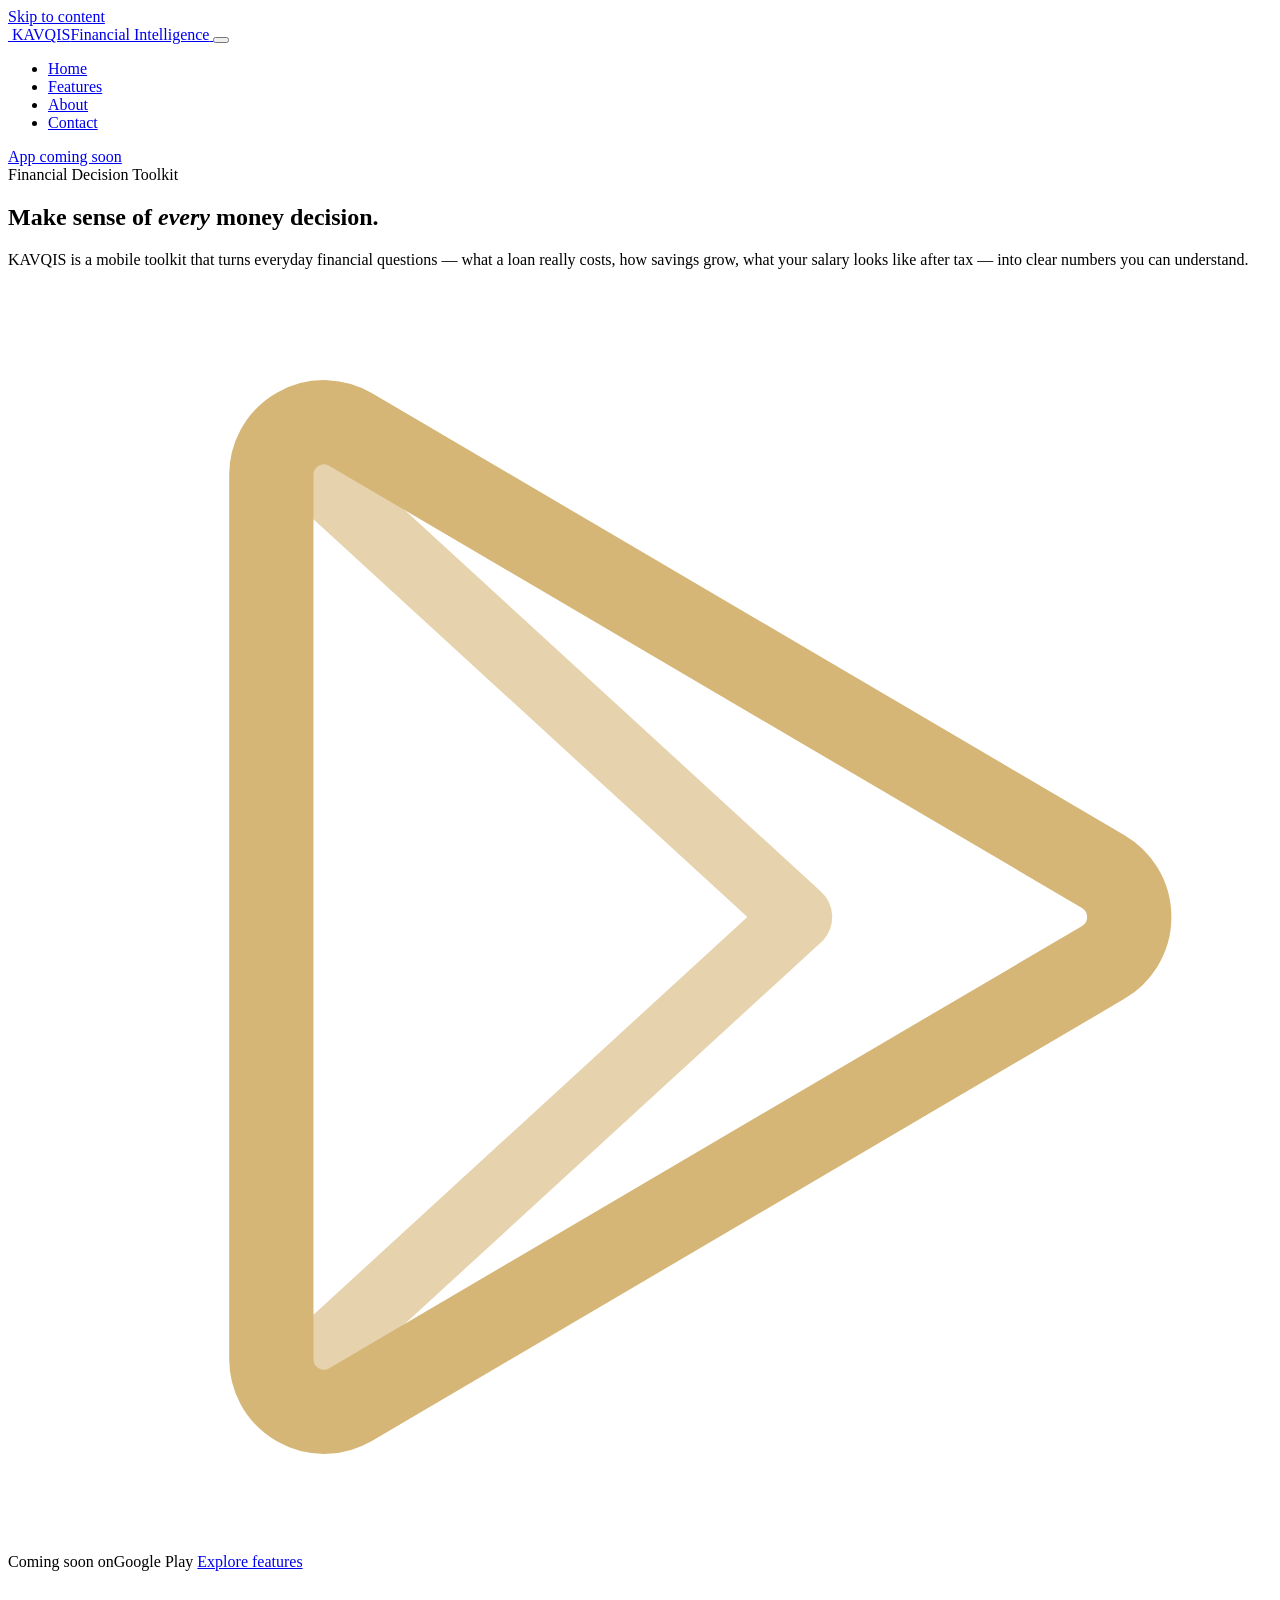
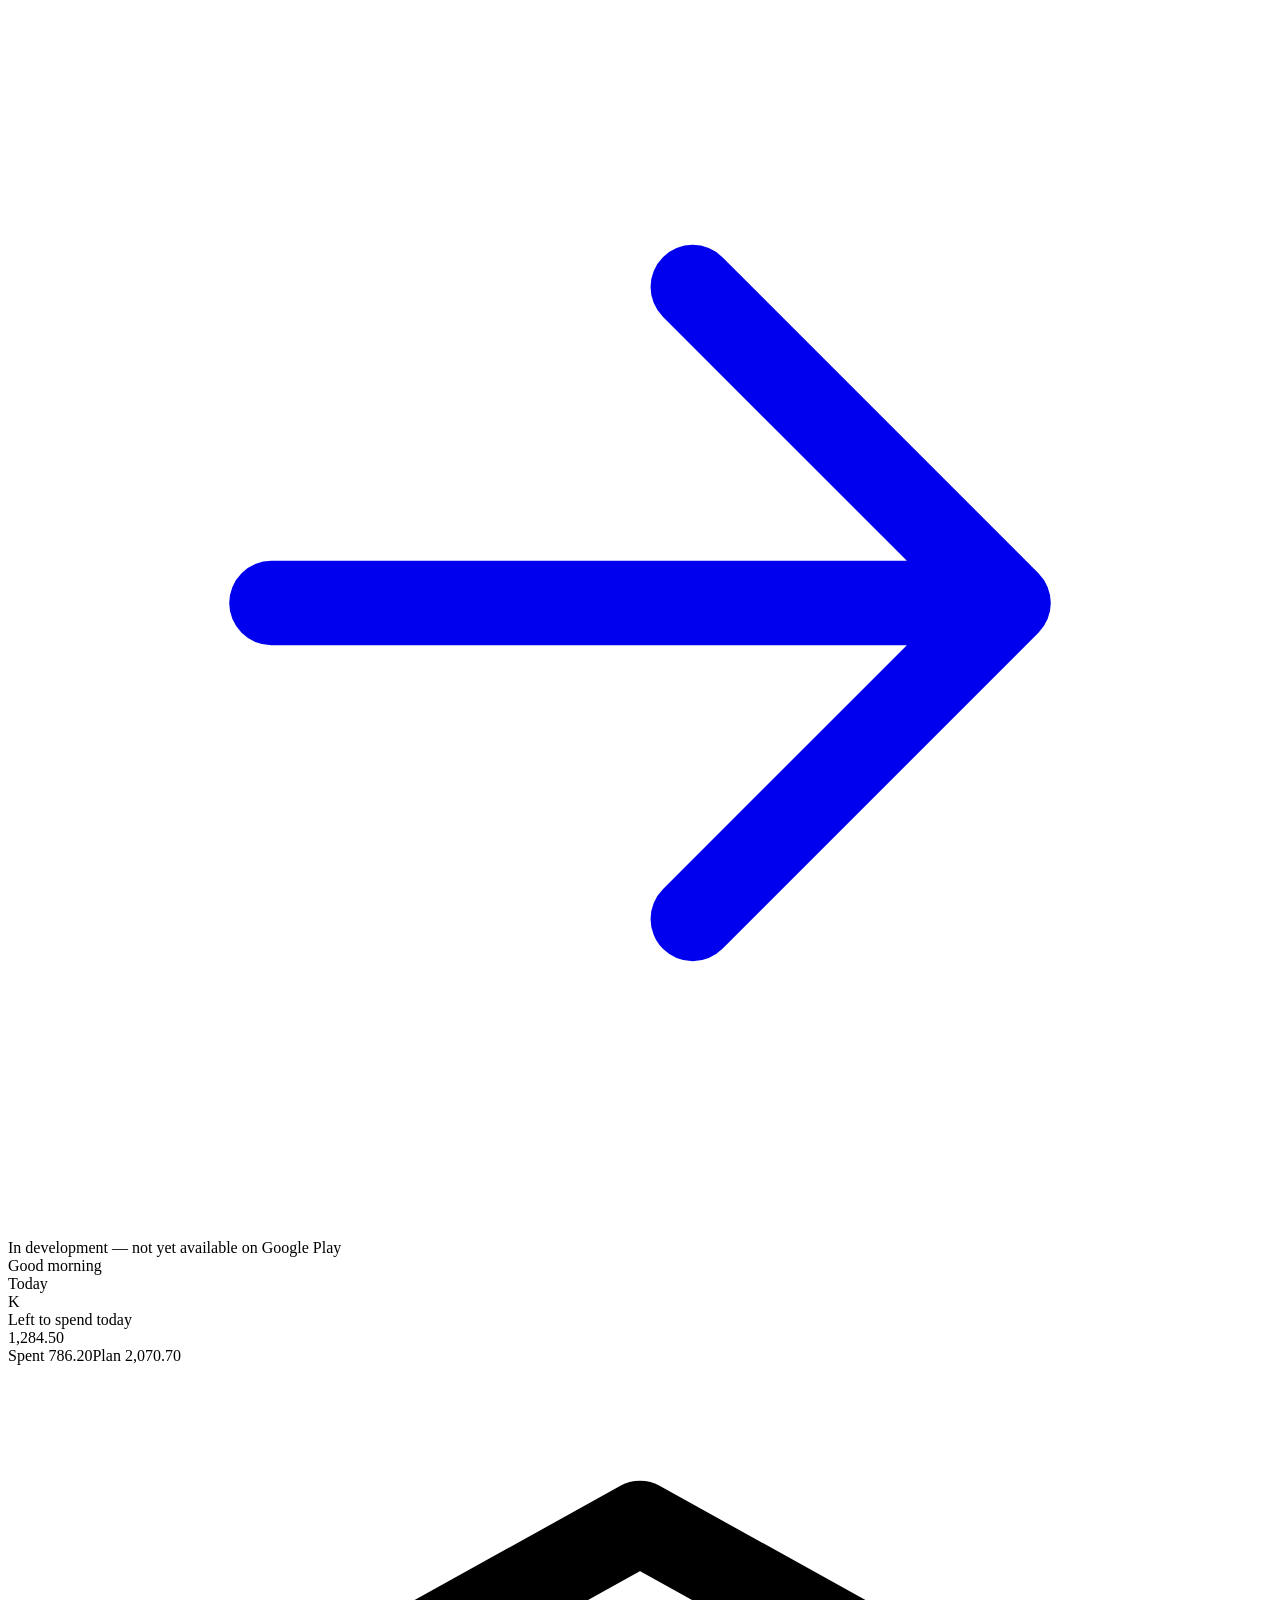
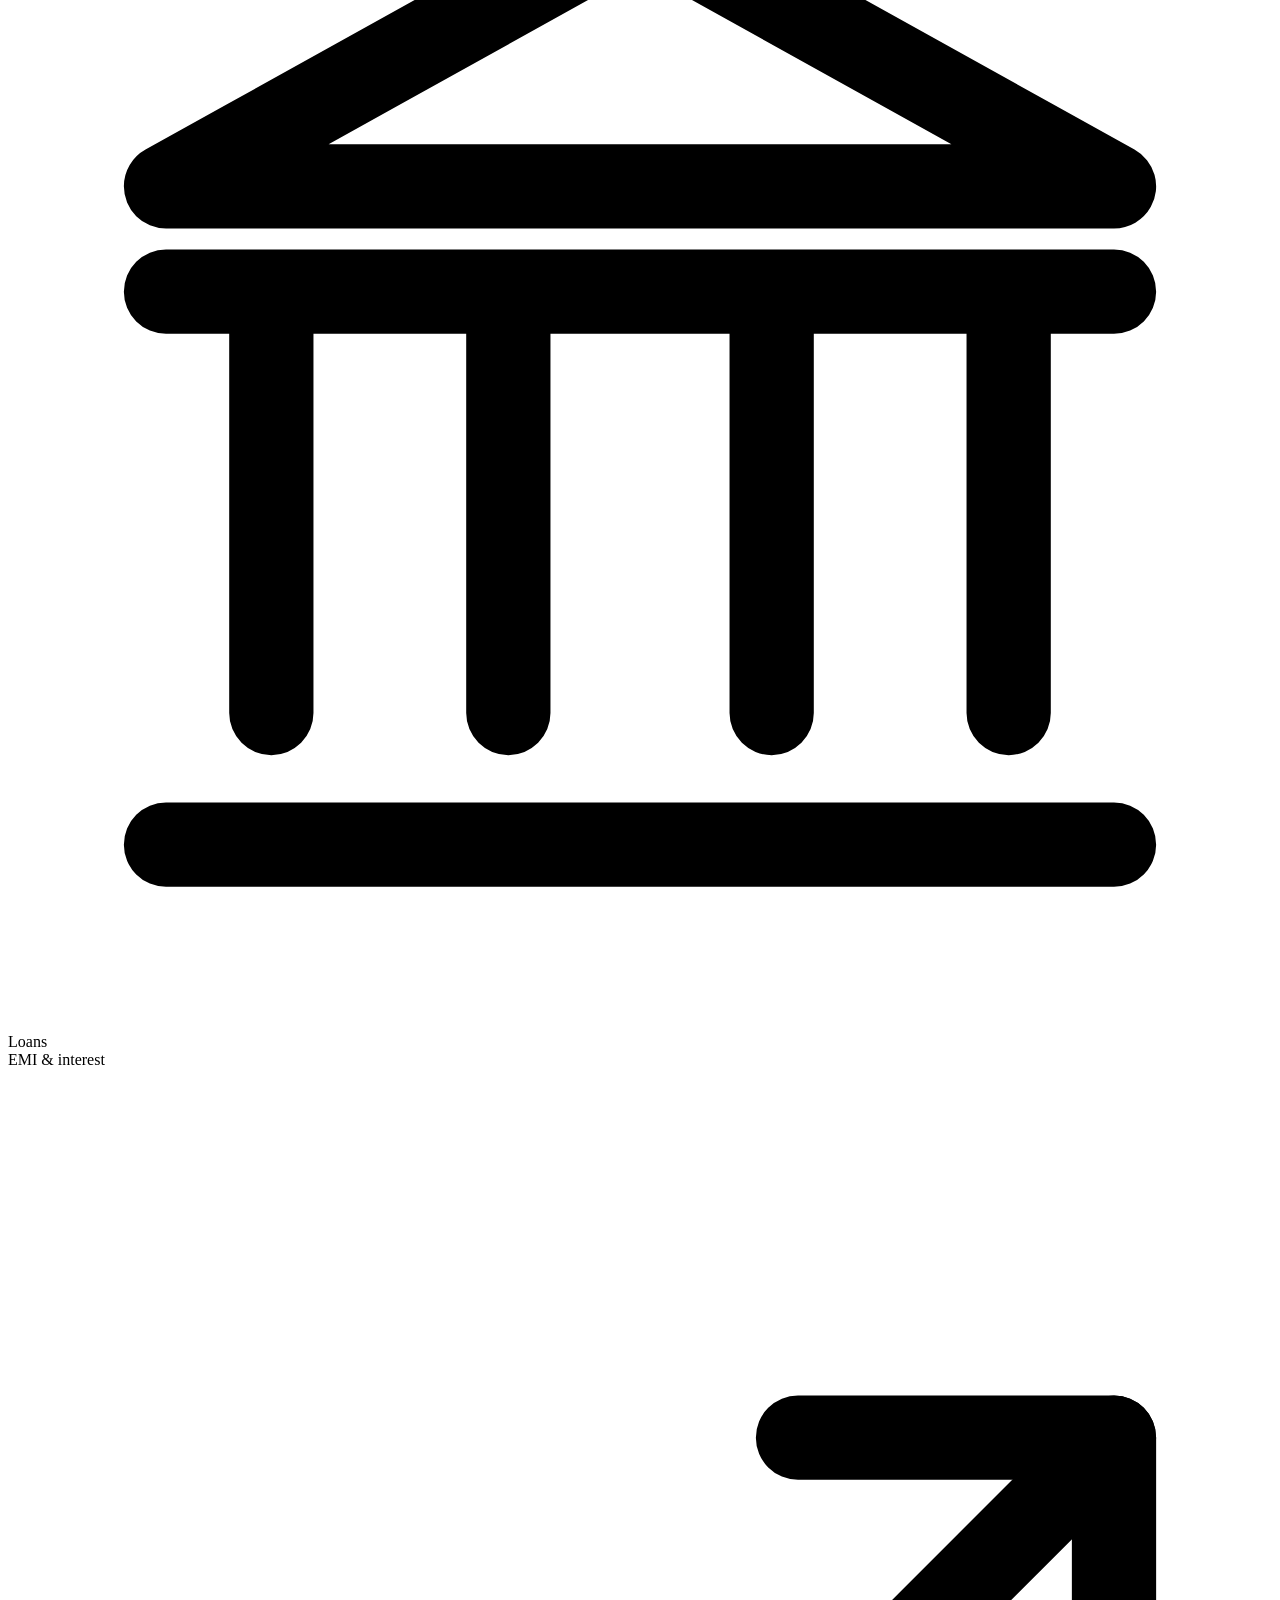
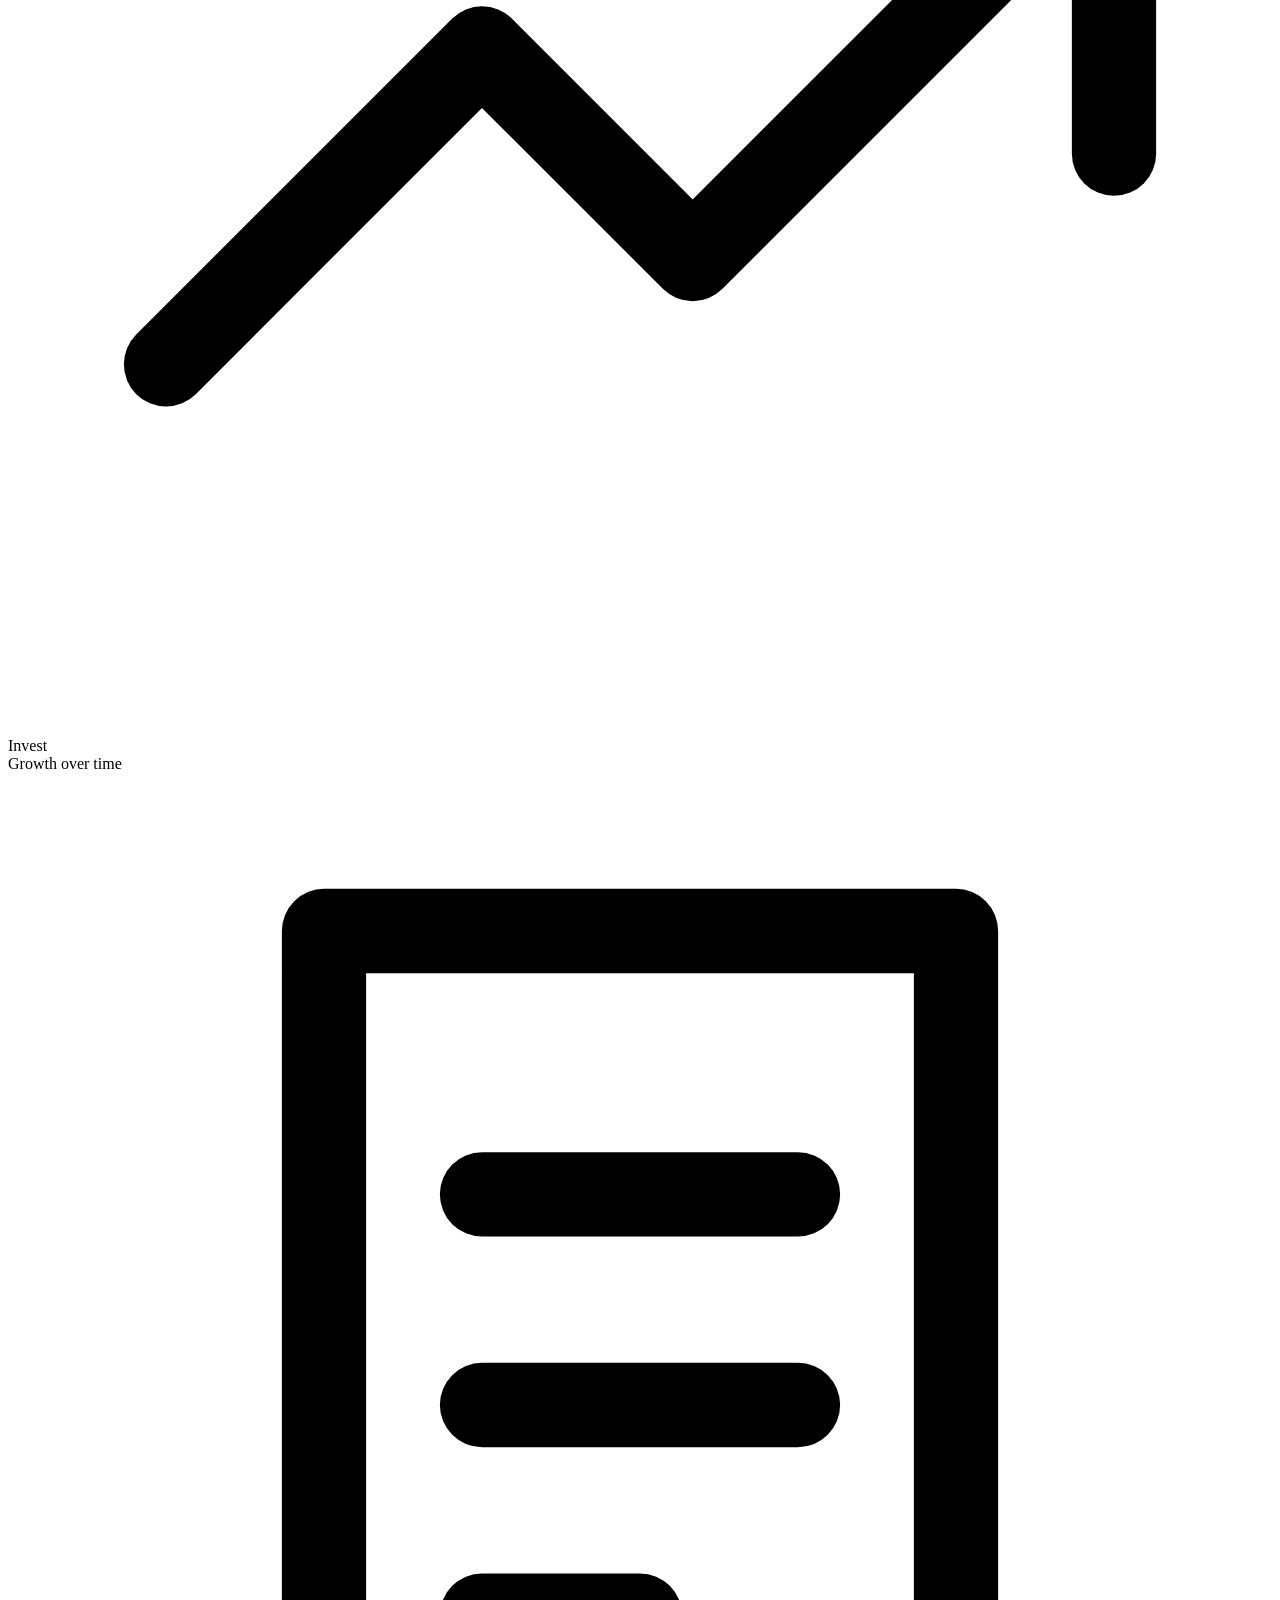
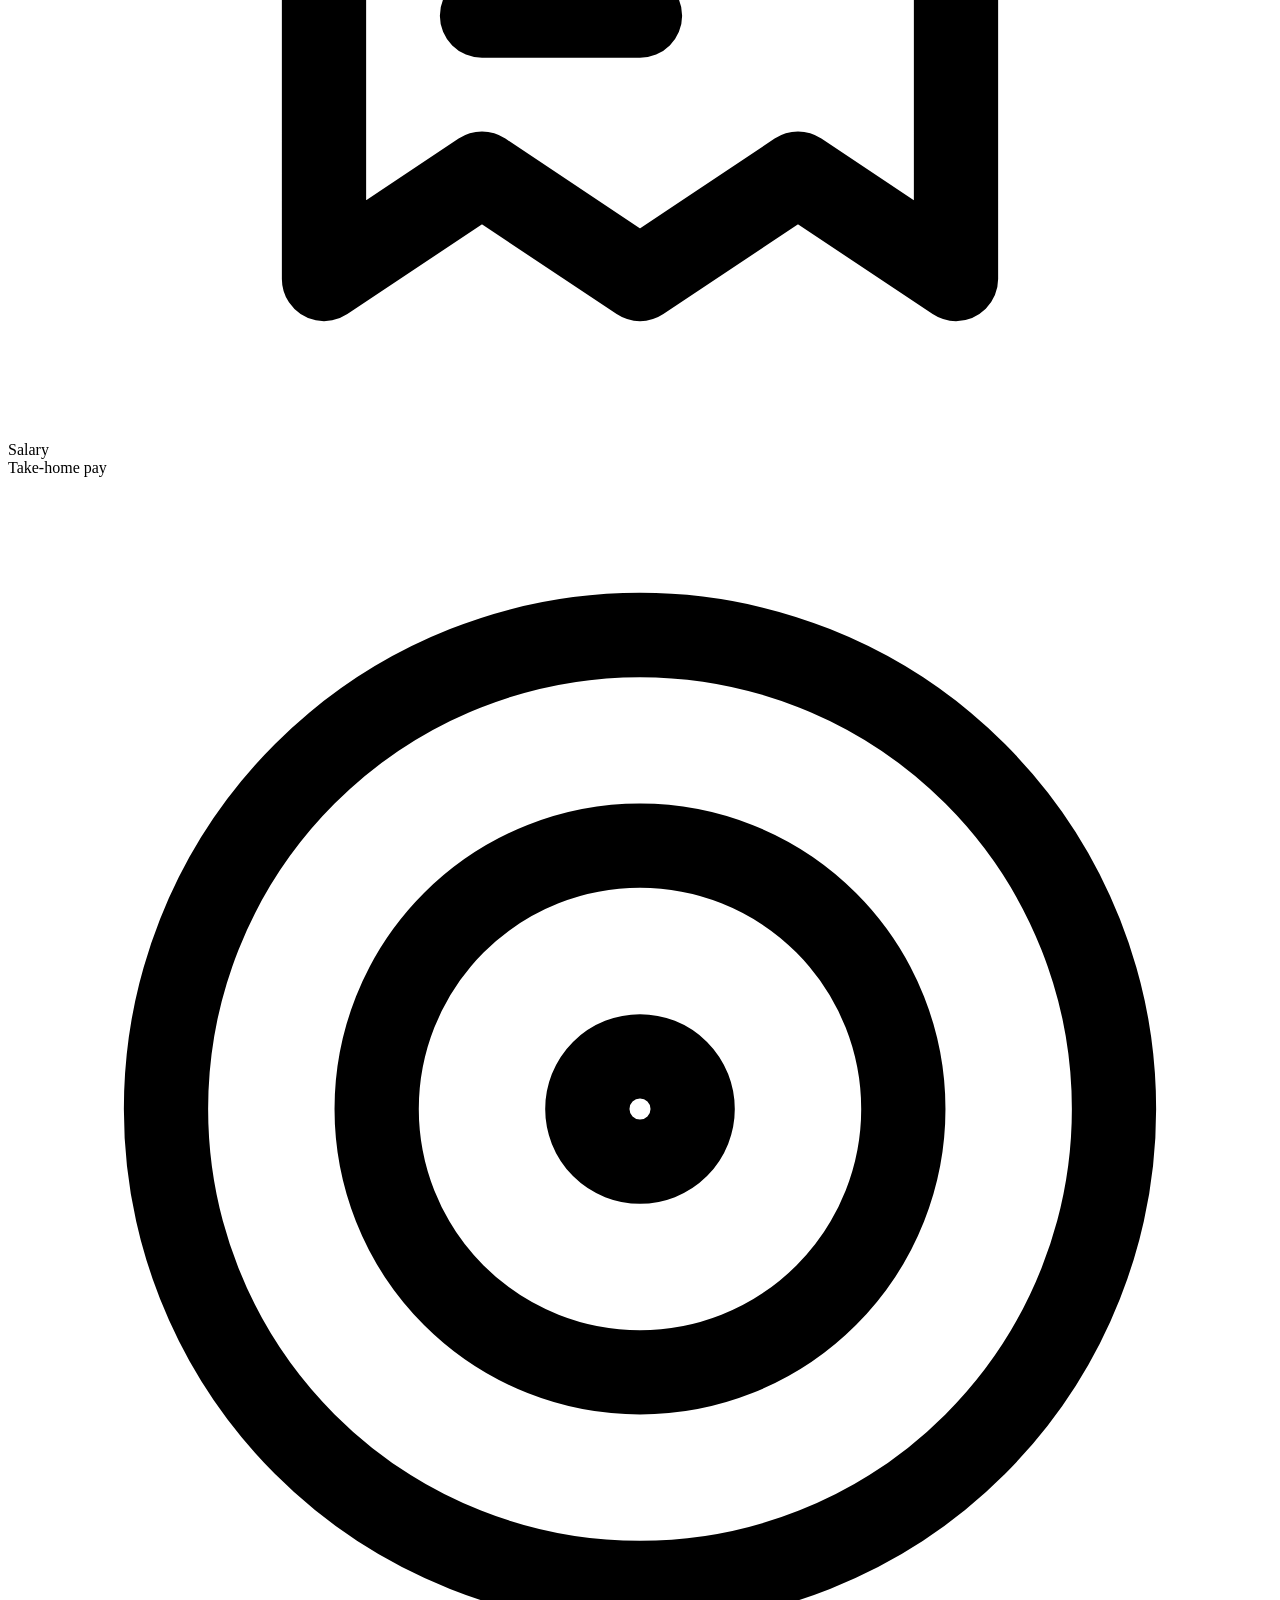
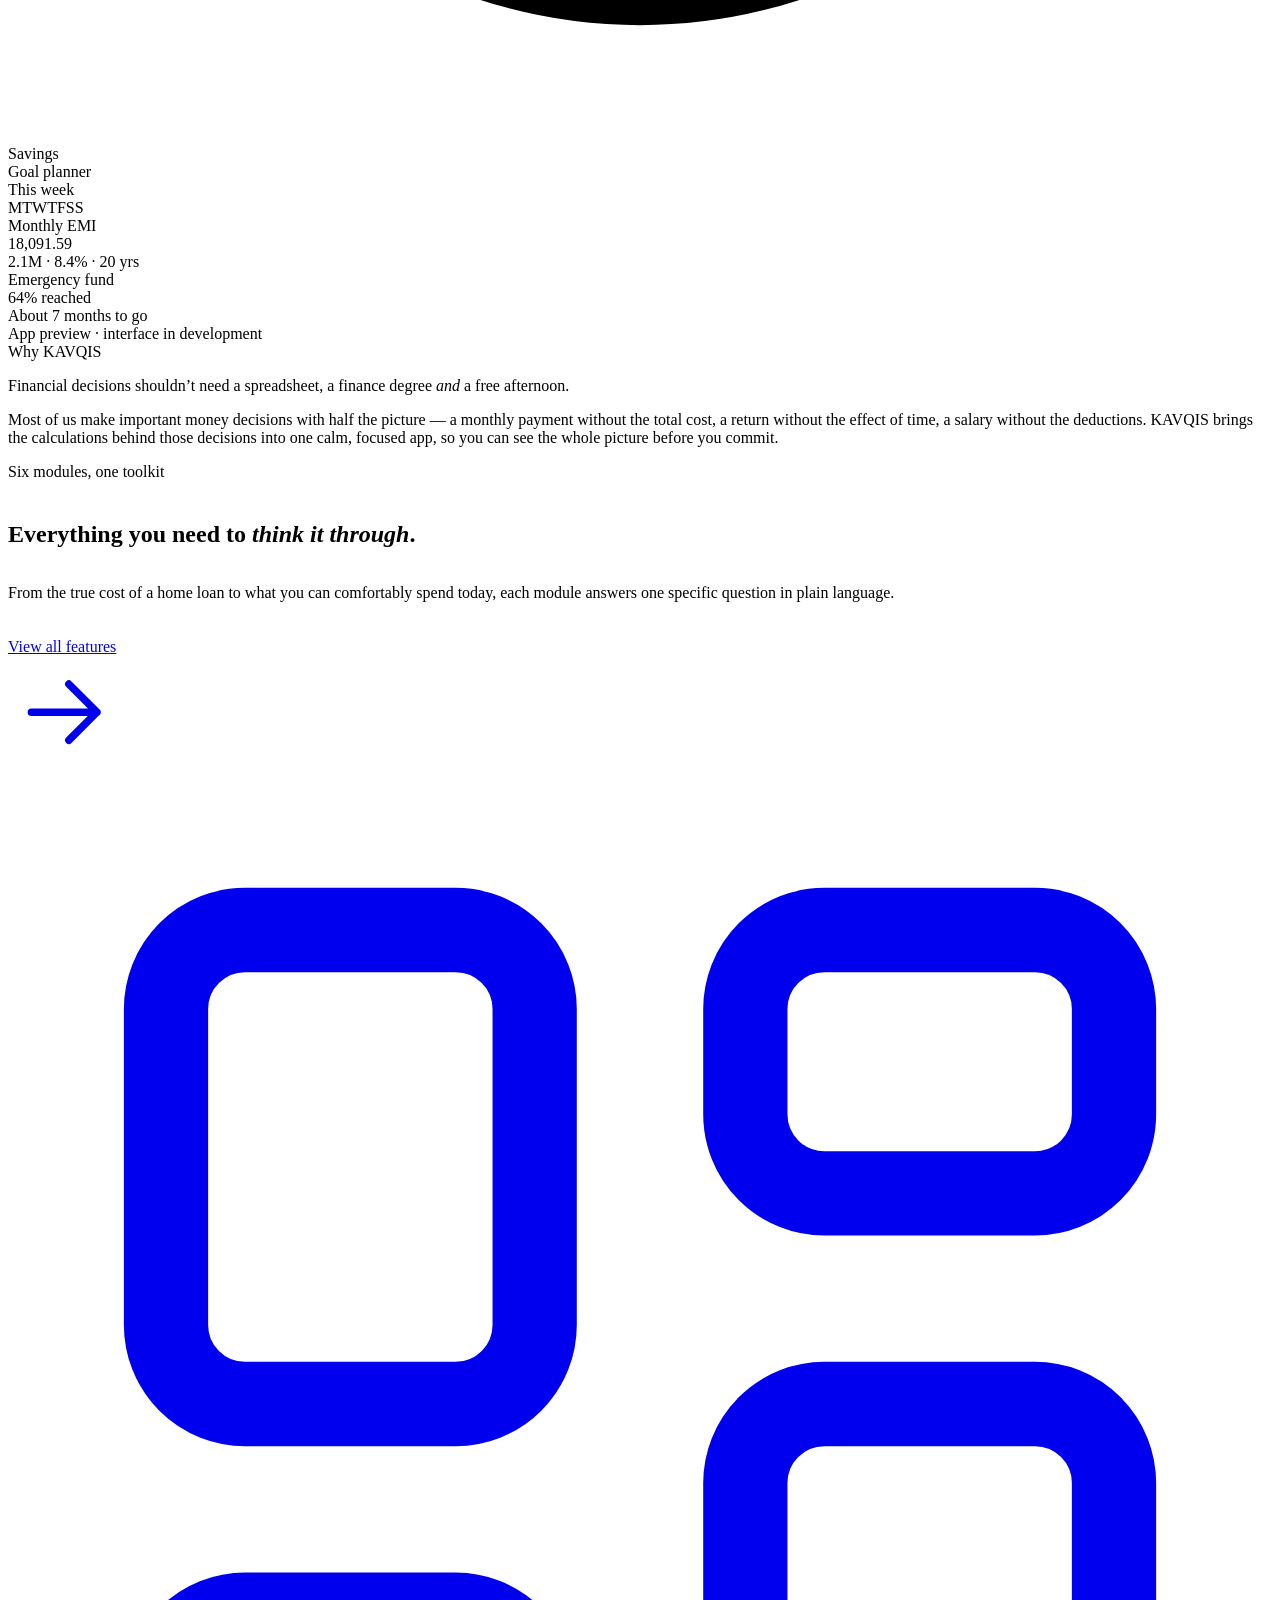
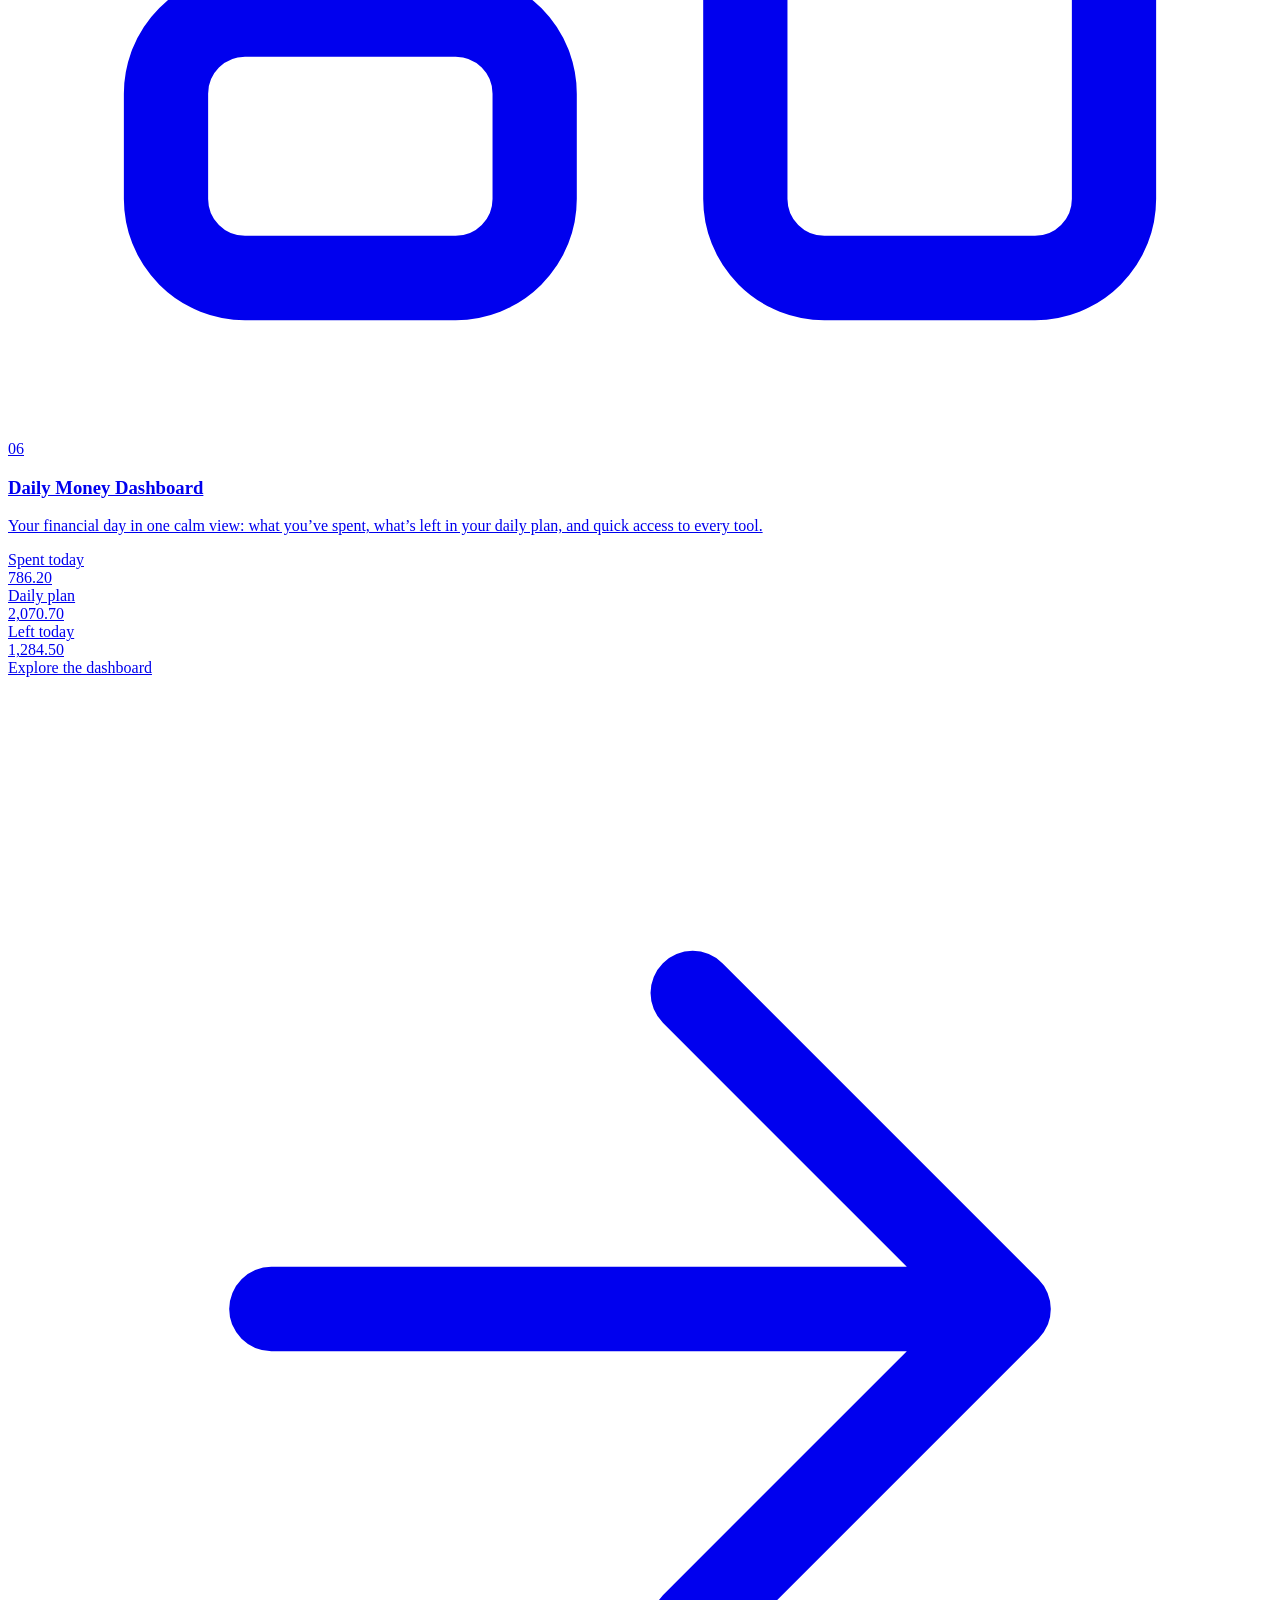
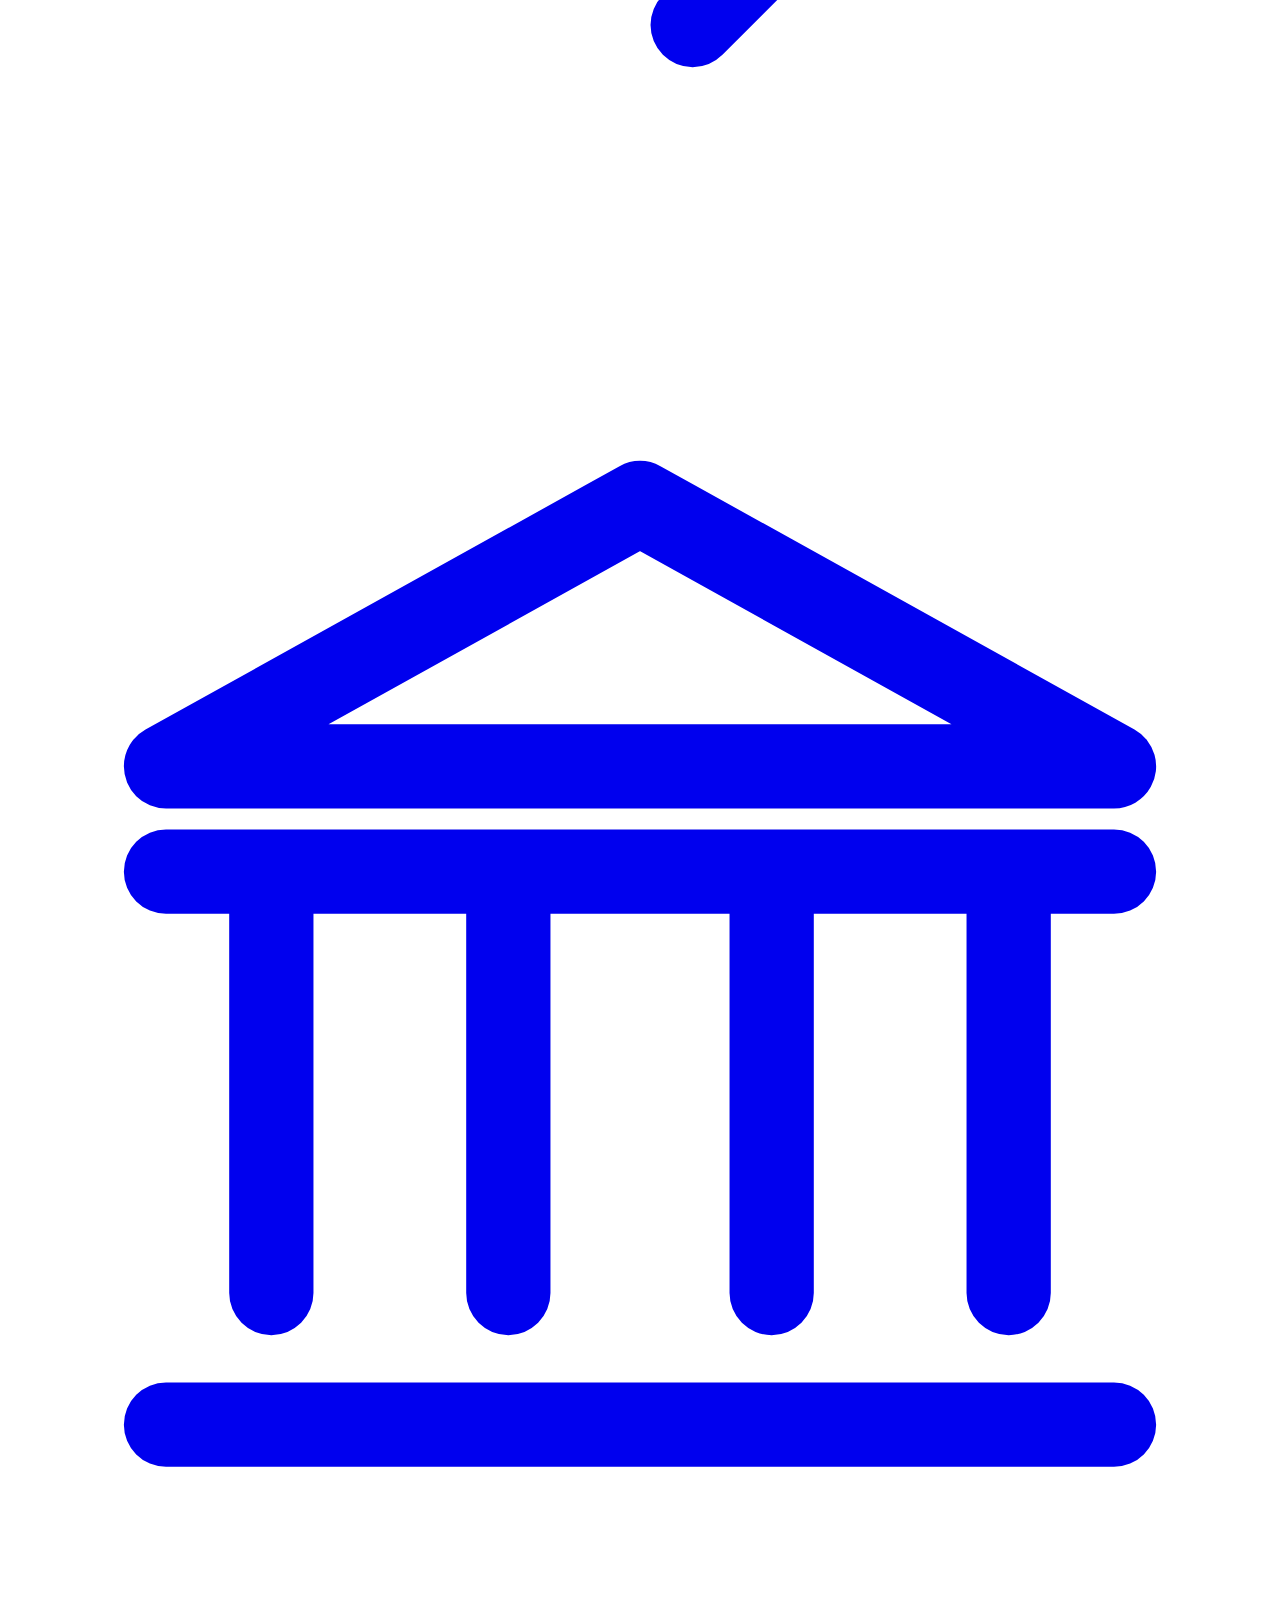
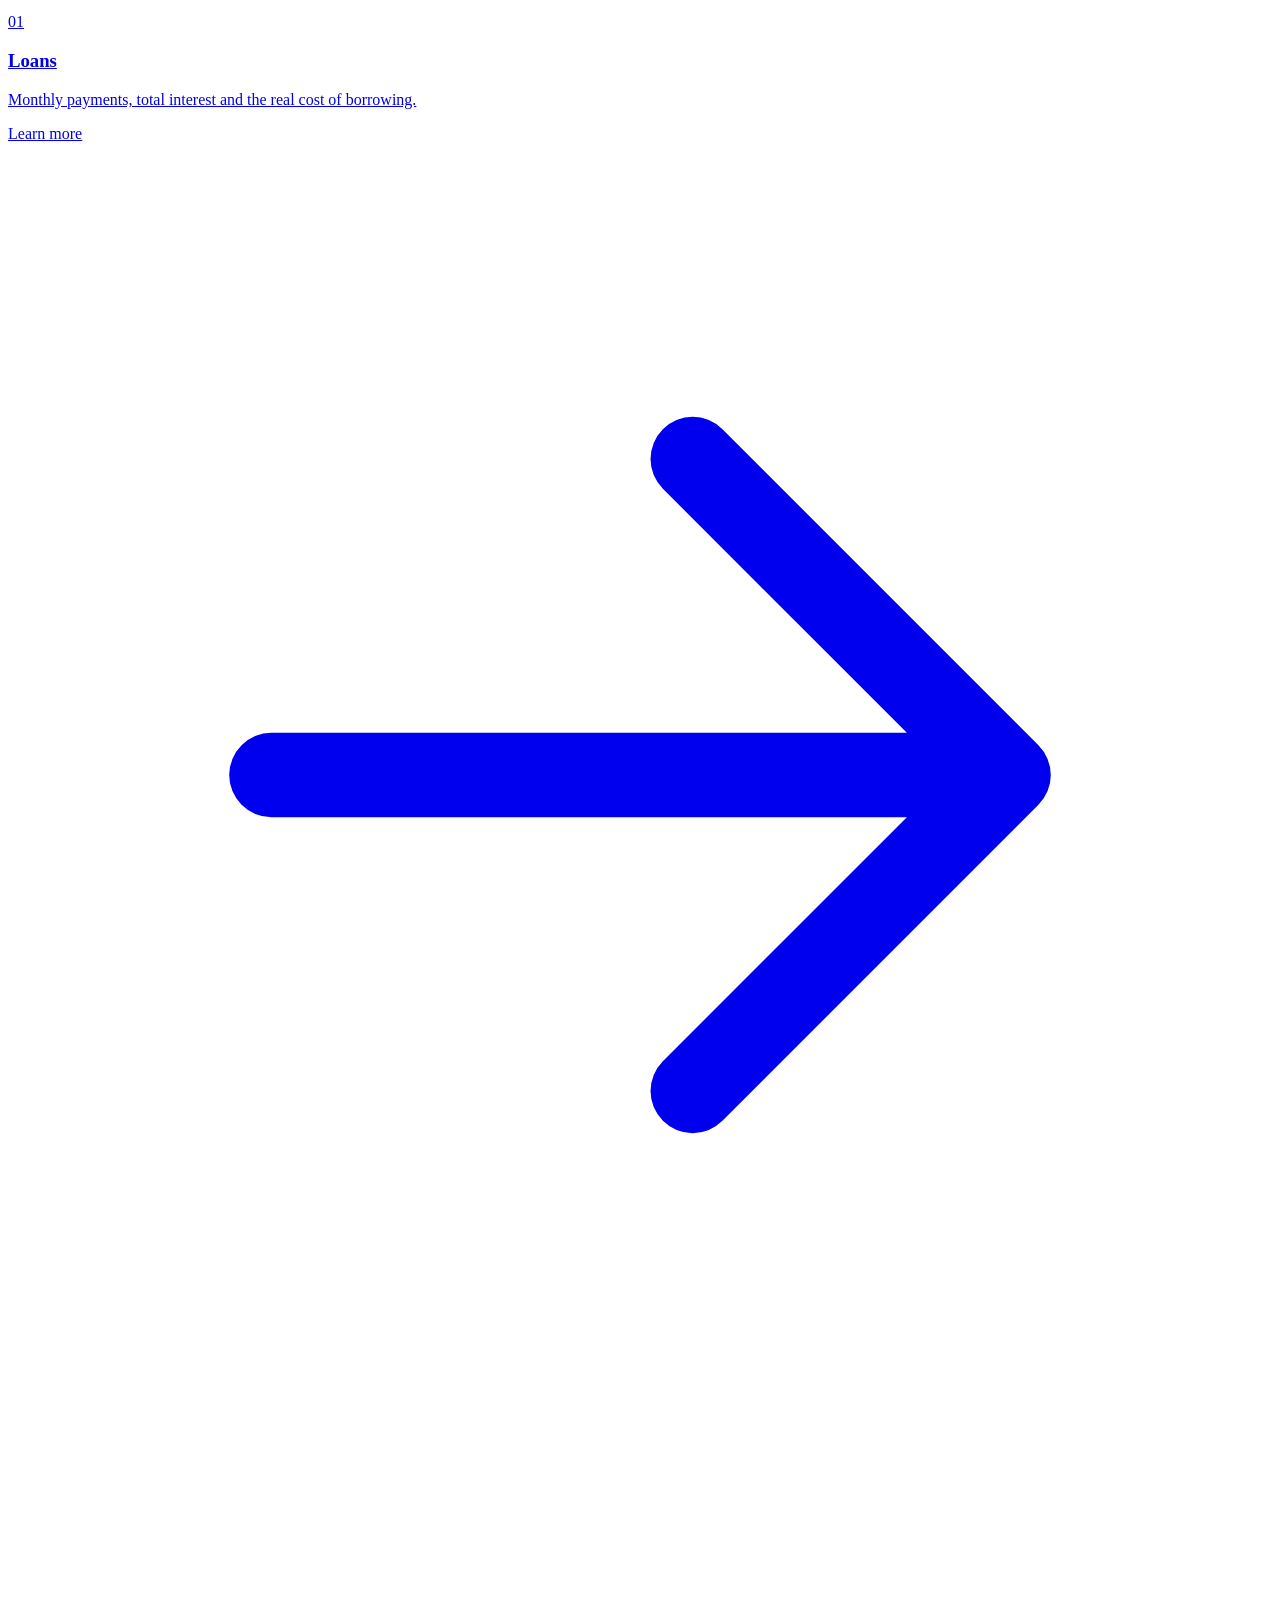
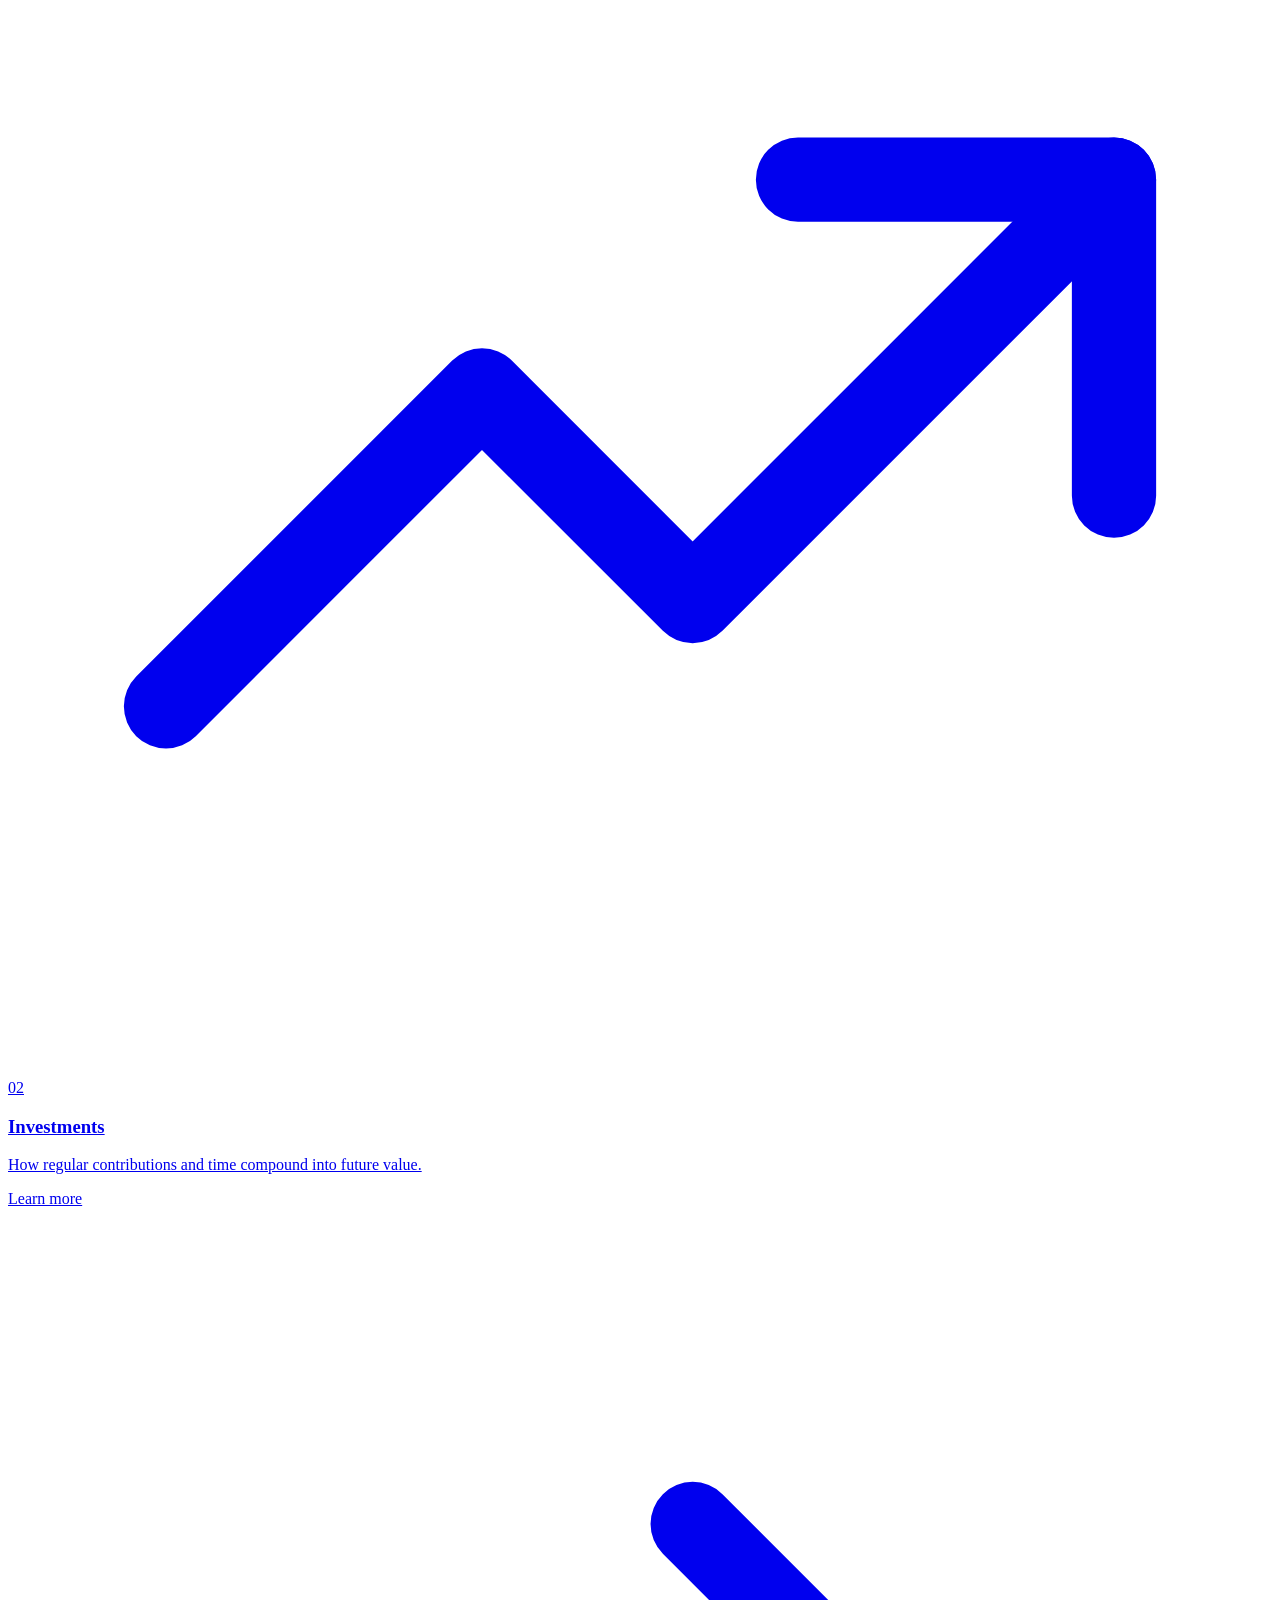
==== commit b566701b: "Add KAVQIS website files" ====
--- a/public/index.html
+++ b/public/index.html
@@ -17,7 +17,7 @@
   <meta name="twitter:card" content="summary">
   <meta name="twitter:title" content="KAVQIS — Financial Intelligence | Financial Decision Toolkit">
   <meta name="twitter:description" content="KAVQIS is a Financial Decision Toolkit mobile app that helps you understand everyday financial decisions — loans, investments, salary and tax, savings and daily spending.">
-  <link rel="icon" href="/assets/favicon.svg" type="image/svg+xml">
+ <link rel="icon" href="/assets/kavqis-icon.png" type="image/png">
   <link rel="preconnect" href="https://fonts.googleapis.com">
   <link rel="preconnect" href="https://fonts.gstatic.com" crossorigin>
   <link rel="stylesheet" href="https://fonts.googleapis.com/css2?family=Hanken+Grotesk:wght@400;500;600;700&family=IBM+Plex+Mono:wght@400;500&family=Instrument+Serif:ital@0;1&display=swap">
@@ -26,7 +26,7 @@
   <script src="/assets/js/main.js" defer></script>
   <script type="application/ld+json">
   {"@context":"https://schema.org","@graph":[
-    {"@type":"Organization","@id":"https://kavqis-website.netlify.app/#organization","name":"KAVQIS","slogan":"Financial Intelligence","url":"https://kavqis-website.netlify.app/","email":"hellokavqis@gmail.com","logo":"https://kavqis-website.netlify.app/assets/favicon.svg"},
+    {"@type":"Organization","@id":"https://kavqis-website.netlify.app/#organization","name":"KAVQIS","slogan":"Financial Intelligence","url":"https://kavqis-website.netlify.app/","email":"hellokavqis@gmail.com","logo":"https://kavqis-website.netlify.app/assets/kavqis-icon.png"},
     {"@type":"WebSite","@id":"https://kavqis-website.netlify.app/#website","name":"KAVQIS","url":"https://kavqis-website.netlify.app/","publisher":{"@id":"https://kavqis-website.netlify.app/#organization"}}
   ]}
   </script>
@@ -36,16 +36,16 @@
 <header class="site-header">
   <div class="container">
     <a class="brand" href="/" aria-label="KAVQIS — Financial Intelligence, home">
-      <svg class="brand__mark" viewBox="0 0 40 40" aria-hidden="true"><rect width="40" height="40" rx="11" fill="#0a1730"/><rect x="0.5" y="0.5" width="39" height="39" rx="10.5" fill="none" stroke="#c6a15b" stroke-opacity=".45"/><path d="M14 11v18" stroke="#ffffff" stroke-width="2.6" stroke-linecap="round"/><path d="M26 11 16.5 20 26 29" fill="none" stroke="#c6a15b" stroke-width="2.6" stroke-linecap="round" stroke-linejoin="round"/><circle cx="29" cy="20" r="1.8" fill="#c6a15b"/></svg>
+     <img class="brand__mark" src="/assets/kavqis-logo.png" alt="">
       <span class="brand__text"><span class="brand__name">KAVQIS</span><span class="brand__tag">Financial Intelligence</span></span>
     </a>
     <button class="nav-toggle" type="button" aria-expanded="false" aria-controls="site-nav" aria-label="Open menu"><span></span><span></span><span></span></button>
     <nav class="nav" id="site-nav" aria-label="Main">
       <ul class="nav__list">
         <li><a class="nav__link" href="/" aria-current="page">Home</a></li>
-        <li><a class="nav__link" href="/features">Features</a></li>
-        <li><a class="nav__link" href="/about">About</a></li>
-        <li><a class="nav__link" href="/contact">Contact</a></li>
+        <li><a class="nav__link" href="/features.html">Features</a></li>
+        <li><a class="nav__link" href="/about.html">About</a></li>
+        <li><a class="nav__link" href="/contact.html">Contact</a></li>
       </ul>
       <a class="btn btn--gold nav__cta" href="/#get-the-app">App coming soon</a>
     </nav>
@@ -70,7 +70,7 @@
   <svg class="play-badge__icon" viewBox="0 0 24 24" aria-hidden="true"><path d="M5 3.6v16.8a1 1 0 0 0 1.5.86l14.3-8.4a1 1 0 0 0 0-1.72L6.5 2.74A1 1 0 0 0 5 3.6z" fill="none" stroke="#d5b677" stroke-width="1.6" stroke-linejoin="round"/><path d="M5.4 3.2 15 12l-9.6 8.8" fill="none" stroke="#d5b677" stroke-width="1.3" stroke-linejoin="round" opacity=".6"/></svg>
   <span class="play-badge__text"><span class="play-badge__top">Coming soon on</span><span class="play-badge__main">Google Play</span></span>
 </a>
-        <a class="btn btn--ghost" href="/features">Explore features <svg class="arrow" viewBox="0 0 24 24" fill="none" stroke="currentColor" stroke-width="1.6" stroke-linecap="round" stroke-linejoin="round" aria-hidden="true"><path d="M5 12h14M13 6l6 6-6 6"/></svg></a>
+        <a class="btn btn--ghost" href="/features.html">Explore features <svg class="arrow" viewBox="0 0 24 24" fill="none" stroke="currentColor" stroke-width="1.6" stroke-linecap="round" stroke-linejoin="round" aria-hidden="true"><path d="M5 12h14M13 6l6 6-6 6"/></svg></a>
       </div>
       <span class="availability-note load-in" style="--i:6" data-play-note>In development — not yet available on Google Play</span>
     </div>
@@ -141,12 +141,12 @@
       </div>
       <div class="reveal" style="--d:1;display:grid;gap:1.25rem;justify-items:start">
         <p class="lead">From the true cost of a home loan to what you can comfortably spend today, each module answers one specific question in plain language.</p>
-        <a class="text-link" href="/features">View all features <svg viewBox="0 0 24 24" fill="none" stroke="currentColor" stroke-width="1.6" stroke-linecap="round" stroke-linejoin="round" aria-hidden="true"><path d="M5 12h14M13 6l6 6-6 6"/></svg></a>
+        <a class="text-link" href="/features.html">View all features <svg viewBox="0 0 24 24" fill="none" stroke="currentColor" stroke-width="1.6" stroke-linecap="round" stroke-linejoin="round" aria-hidden="true"><path d="M5 12h14M13 6l6 6-6 6"/></svg></a>
       </div>
     </div>
 
     <div class="bento">
-      <a class="bento__item bento__item--feature reveal" href="/features#dashboard">
+      <a class="bento__item bento__item--feature reveal" href="/features.html#dashboard">
         <div class="bento__top"><span class="icon-chip"><svg viewBox="0 0 24 24" fill="none" stroke="currentColor" stroke-width="1.6" stroke-linecap="round" stroke-linejoin="round" aria-hidden="true"><rect x="3" y="3" width="7" height="9" rx="1.5"/><rect x="14" y="3" width="7" height="5" rx="1.5"/><rect x="14" y="12" width="7" height="9" rx="1.5"/><rect x="3" y="16" width="7" height="5" rx="1.5"/></svg></span><span class="bento__num">06</span></div>
         <h3 class="bento__title">Daily Money Dashboard</h3>
         <p class="bento__text">Your financial day in one calm view: what you’ve spent, what’s left in your daily plan, and quick access to every tool.</p>
@@ -157,31 +157,31 @@
         </div>
         <span class="bento__more">Explore the dashboard <svg viewBox="0 0 24 24" fill="none" stroke="currentColor" stroke-width="1.6" stroke-linecap="round" stroke-linejoin="round" aria-hidden="true"><path d="M5 12h14M13 6l6 6-6 6"/></svg></span>
       </a>
-      <a class="bento__item reveal" style="--d:1" href="/features#loans">
+      <a class="bento__item reveal" style="--d:1" href="/features.html#loans">
         <div class="bento__top"><span class="icon-chip"><svg viewBox="0 0 24 24" fill="none" stroke="currentColor" stroke-width="1.6" stroke-linecap="round" stroke-linejoin="round" aria-hidden="true"><path d="M3 10h18M5 10v8M9.5 10v8M14.5 10v8M19 10v8M3 20.5h18M12 3l9 5H3z"/></svg></span><span class="bento__num">01</span></div>
         <h3 class="bento__title">Loans</h3>
         <p class="bento__text">Monthly payments, total interest and the real cost of borrowing.</p>
         <span class="bento__more">Learn more <svg viewBox="0 0 24 24" fill="none" stroke="currentColor" stroke-width="1.6" stroke-linecap="round" stroke-linejoin="round" aria-hidden="true"><path d="M5 12h14M13 6l6 6-6 6"/></svg></span>
       </a>
-      <a class="bento__item reveal" style="--d:2" href="/features#investments">
+      <a class="bento__item reveal" style="--d:2" href="/features.html#investments">
         <div class="bento__top"><span class="icon-chip"><svg viewBox="0 0 24 24" fill="none" stroke="currentColor" stroke-width="1.6" stroke-linecap="round" stroke-linejoin="round" aria-hidden="true"><path d="M3 17l6-6 4 4 8-8"/><path d="M15 7h6v6"/></svg></span><span class="bento__num">02</span></div>
         <h3 class="bento__title">Investments</h3>
         <p class="bento__text">How regular contributions and time compound into future value.</p>
         <span class="bento__more">Learn more <svg viewBox="0 0 24 24" fill="none" stroke="currentColor" stroke-width="1.6" stroke-linecap="round" stroke-linejoin="round" aria-hidden="true"><path d="M5 12h14M13 6l6 6-6 6"/></svg></span>
       </a>
-      <a class="bento__item reveal" href="/features#salary-tax">
+      <a class="bento__item reveal" href="/features.html#salary-tax">
         <div class="bento__top"><span class="icon-chip"><svg viewBox="0 0 24 24" fill="none" stroke="currentColor" stroke-width="1.6" stroke-linecap="round" stroke-linejoin="round" aria-hidden="true"><path d="M6 3h12v18l-3-2-3 2-3-2-3 2z"/><path d="M9 8h6M9 12h6M9 16h3"/></svg></span><span class="bento__num">03</span></div>
         <h3 class="bento__title">Salary &amp; Tax</h3>
         <p class="bento__text">From gross pay to take-home, with every deduction made visible.</p>
         <span class="bento__more">Learn more <svg viewBox="0 0 24 24" fill="none" stroke="currentColor" stroke-width="1.6" stroke-linecap="round" stroke-linejoin="round" aria-hidden="true"><path d="M5 12h14M13 6l6 6-6 6"/></svg></span>
       </a>
-      <a class="bento__item reveal" style="--d:1" href="/features#savings">
+      <a class="bento__item reveal" style="--d:1" href="/features.html#savings">
         <div class="bento__top"><span class="icon-chip"><svg viewBox="0 0 24 24" fill="none" stroke="currentColor" stroke-width="1.6" stroke-linecap="round" stroke-linejoin="round" aria-hidden="true"><circle cx="12" cy="12" r="9"/><circle cx="12" cy="12" r="5"/><circle cx="12" cy="12" r="1"/></svg></span><span class="bento__num">04</span></div>
         <h3 class="bento__title">Savings</h3>
         <p class="bento__text">Turn a goal into a monthly plan and a realistic timeline.</p>
         <span class="bento__more">Learn more <svg viewBox="0 0 24 24" fill="none" stroke="currentColor" stroke-width="1.6" stroke-linecap="round" stroke-linejoin="round" aria-hidden="true"><path d="M5 12h14M13 6l6 6-6 6"/></svg></span>
       </a>
-      <a class="bento__item reveal" style="--d:2" href="/features#smart-tools">
+      <a class="bento__item reveal" style="--d:2" href="/features.html#smart-tools">
         <div class="bento__top"><span class="icon-chip"><svg viewBox="0 0 24 24" fill="none" stroke="currentColor" stroke-width="1.6" stroke-linecap="round" stroke-linejoin="round" aria-hidden="true"><rect x="5" y="3" width="14" height="18" rx="2"/><path d="M8 7h8M8 11h.01M12 11h.01M16 11h.01M8 14.5h.01M12 14.5h.01M16 14.5h.01M8 18h.01M12 18h.01M16 18h.01"/></svg></span><span class="bento__num">05</span></div>
         <h3 class="bento__title">Smart Tools</h3>
         <p class="bento__text">Quick calculators for percentages, discounts, inflation and more.</p>
@@ -264,7 +264,7 @@
             <span><i style="background:var(--gold-500)"></i>Interest · <strong data-out="share">46.8%</strong> of total</span>
           </div>
         </div>
-        <p class="estimator__note">Illustrative estimate using a standard fixed-rate repayment formula. Real loans can include fees, rate changes and lender-specific terms. <a href="/disclaimer">Read the disclaimer</a>.</p>
+        <p class="estimator__note">Illustrative estimate using a standard fixed-rate repayment formula. Real loans can include fees, rate changes and lender-specific terms. <a href="/disclaimer.html">Read the disclaimer</a>.</p>
       </div>
     </div>
   </div>
@@ -276,7 +276,7 @@
       <span class="eyebrow">Our principles</span>
       <h2 class="display h2" id="principles-title">Built on <em>clarity</em>, not complexity.</h2>
       <p class="lead">KAVQIS is designed to help you understand, not to sell, push or persuade.</p>
-      <div><a class="btn btn--ghost" href="/about">Read about our vision <svg class="arrow" viewBox="0 0 24 24" fill="none" stroke="currentColor" stroke-width="1.6" stroke-linecap="round" stroke-linejoin="round" aria-hidden="true"><path d="M5 12h14M13 6l6 6-6 6"/></svg></a></div>
+      <div><a class="btn btn--ghost" href="/about.html">Read about our vision <svg class="arrow" viewBox="0 0 24 24" fill="none" stroke="currentColor" stroke-width="1.6" stroke-linecap="round" stroke-linejoin="round" aria-hidden="true"><path d="M5 12h14M13 6l6 6-6 6"/></svg></a></div>
     </div>
     <ol class="principle-list">
       <li class="principle reveal">
@@ -326,7 +326,7 @@
     <div class="footer-top">
       <div class="footer-brand">
         <a class="brand" href="/" aria-label="KAVQIS home">
-          <svg class="brand__mark" viewBox="0 0 40 40" aria-hidden="true"><rect width="40" height="40" rx="11" fill="#0a1730"/><rect x="0.5" y="0.5" width="39" height="39" rx="10.5" fill="none" stroke="#c6a15b" stroke-opacity=".45"/><path d="M14 11v18" stroke="#ffffff" stroke-width="2.6" stroke-linecap="round"/><path d="M26 11 16.5 20 26 29" fill="none" stroke="#c6a15b" stroke-width="2.6" stroke-linecap="round" stroke-linejoin="round"/><circle cx="29" cy="20" r="1.8" fill="#c6a15b"/></svg>
+         <img class="brand__mark" src="/assets/kavqis-logo.png" alt="">
           <span class="brand__text"><span class="brand__name">KAVQIS</span><span class="brand__tag">Financial Intelligence</span></span>
         </a>
         <p>A Financial Decision Toolkit — a mobile app designed to help you understand everyday financial decisions.</p>
@@ -336,17 +336,17 @@
         <h2>Explore</h2>
         <ul>
           <li><a href="/">Home</a></li>
-          <li><a href="/features">Features</a></li>
-          <li><a href="/about">About</a></li>
-          <li><a href="/contact">Contact</a></li>
+          <li><a href="/features.html">Features</a></li>
+          <li><a href="/about.html">About</a></li>
+          <li><a href="/contact.html">Contact</a></li>
         </ul>
       </div>
       <div class="footer-col">
         <h2>Legal</h2>
         <ul>
-          <li><a href="/privacy-policy">Privacy Policy</a></li>
-          <li><a href="/disclaimer">Disclaimer</a></li>
-          <li><a href="/contact">Contact</a></li>
+          <li><a href="/privacy-policy.html">Privacy Policy</a></li>
+          <li><a href="/disclaimer.html">Disclaimer</a></li>
+          <li><a href="/contact.html">Contact</a></li>
         </ul>
       </div>
       <div class="footer-col">
@@ -359,9 +359,9 @@
     <div class="footer-bottom">
       <p>&copy; <span data-year>2026</span> KAVQIS. All rights reserved. Calculations are estimates, not professional advice.</p>
       <nav aria-label="Legal">
-        <a href="/privacy-policy">Privacy Policy</a>
-        <a href="/disclaimer">Disclaimer</a>
-        <a href="/contact">Contact</a>
+        <a href="/privacy-policy.html">Privacy Policy</a>
+        <a href="/disclaimer.html">Disclaimer</a>
+        <a href="/contact.html">Contact</a>
       </nav>
     </div>
   </div>
